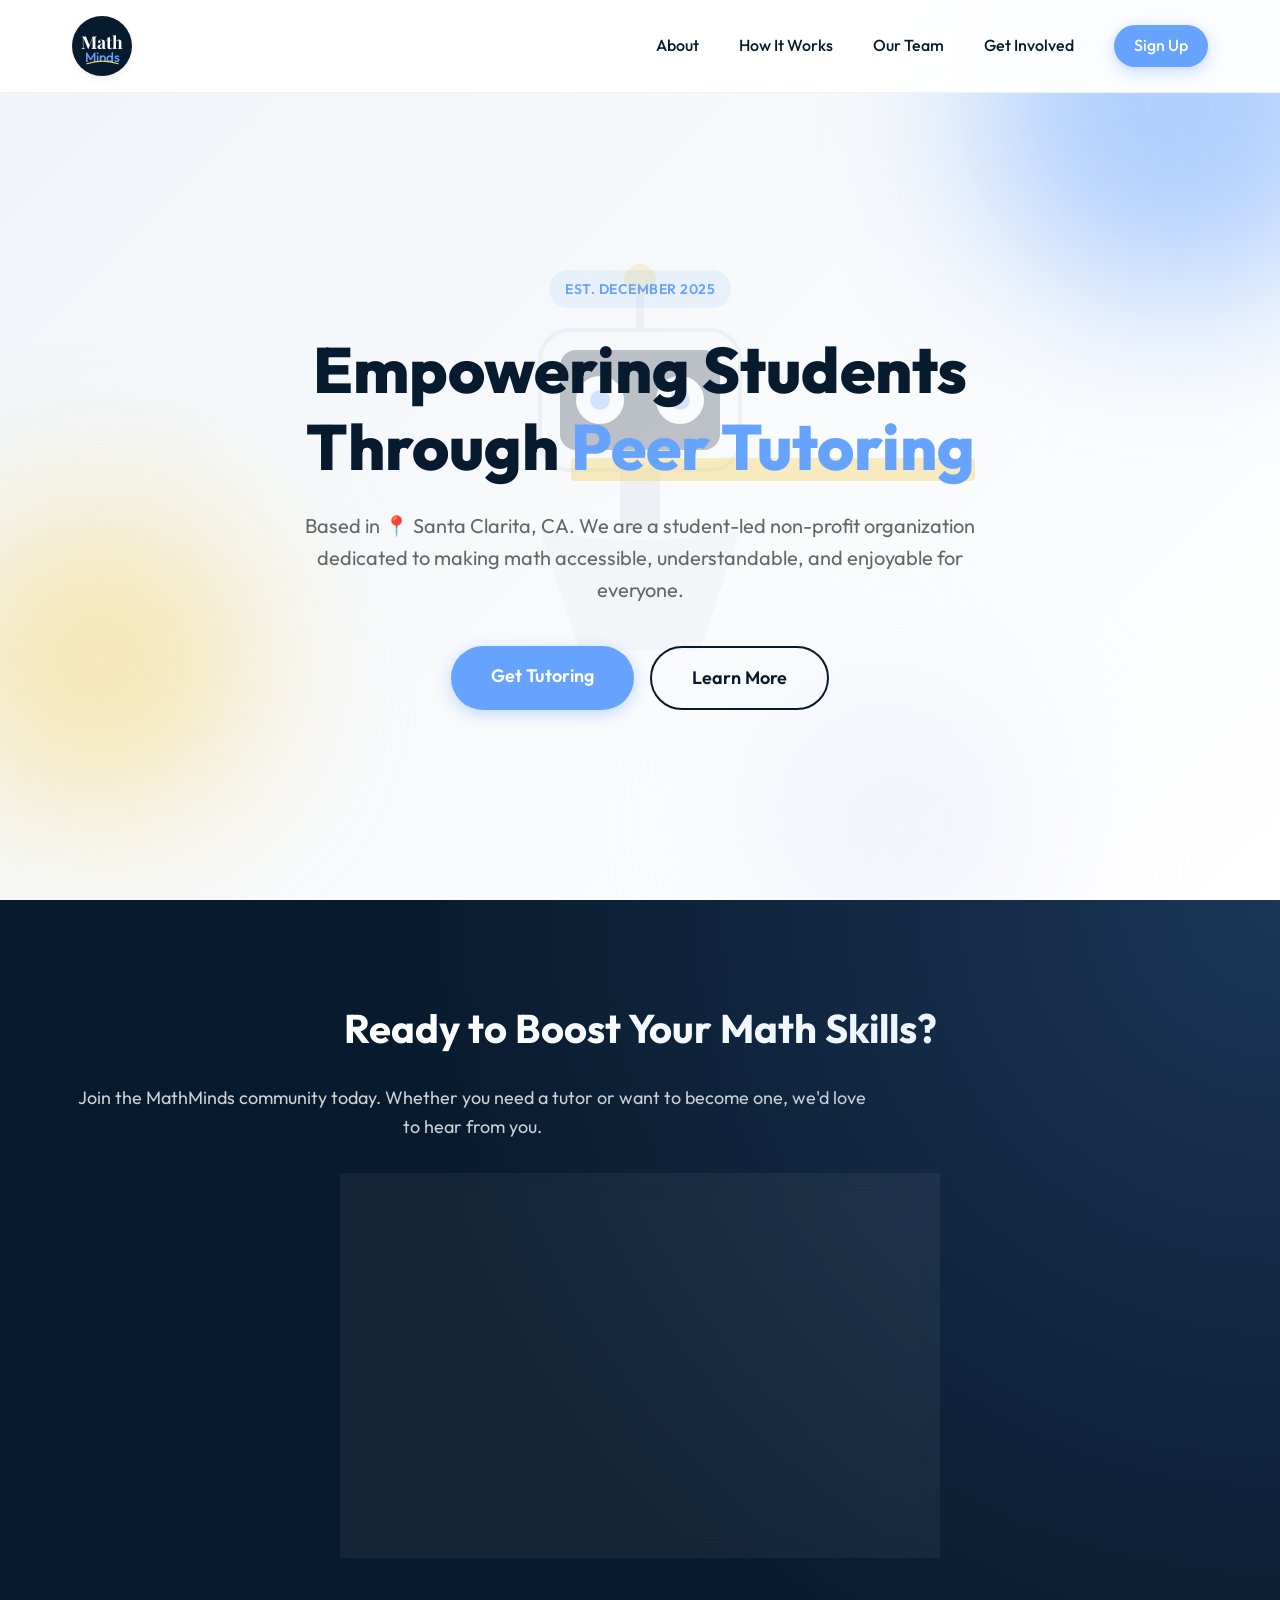
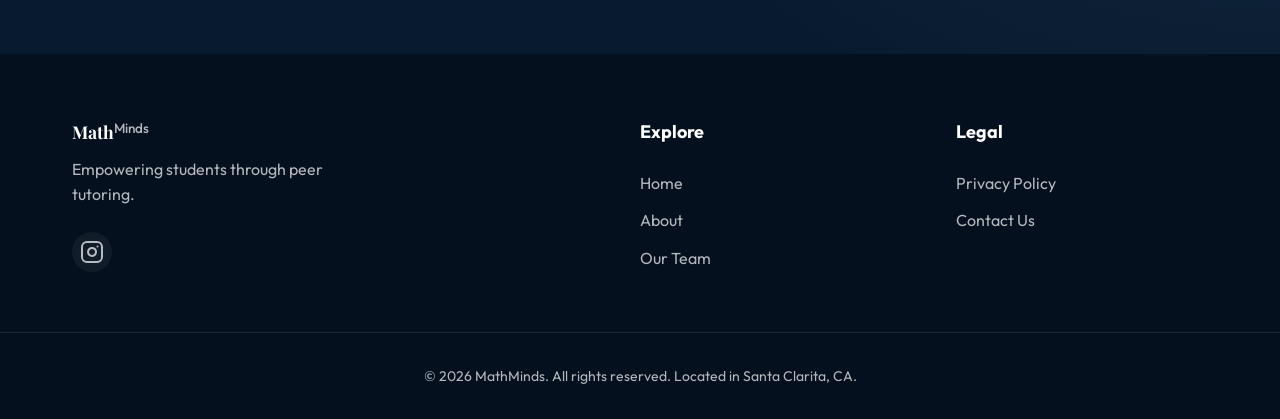
==== mathminds/index.html @ 4711dace "Add files via upload" ====
<!DOCTYPE html>
<html lang="en">
<head>
    <meta charset="UTF-8">
    <meta name="viewport" content="width=device-width, initial-scale=1.0">
    <meta name="description" content="MathMinds - A student-led tutoring non-profit based in Santa Clarita, CA. Empowering students through peer tutoring since December 2025.">
    <title>MathMinds | Student-Led Tutoring</title>
    <!-- Google Fonts -->
    <link href="https://fonts.googleapis.com/css2?family=Outfit:wght@300;400;500;600;700;800&family=Playfair+Display:ital,wght@0,600;0,700;1,600&display=swap" rel="stylesheet">
    <link rel="stylesheet" href="css/style.css">
</head>
<body>

    <div class="global-bg">
        <div class="shape shape-1"></div>
        <div class="shape shape-2"></div>
        <div class="shape shape-3"></div>
    </div>

    <!-- Navigation -->
    <nav id="navbar">
        <div class="nav-container">
            <a href="index.html" class="logo-container">
                <div class="logo-circle">
                    <span class="logo-math">Math</span>
                    <span class="logo-minds">Minds</span>
                    <svg class="logo-swoosh" viewBox="0 0 100 20" xmlns="http://www.w3.org/2000/svg">
                        <path d="M5,15 Q50,0 95,15" fill="transparent" stroke="#F6D365" stroke-width="3" stroke-linecap="round"/>
                    </svg>
                </div>
            </a>
            
            <ul class="nav-links">
                <li><a href="about.html">About</a></li>
                <li><a href="process.html">How It Works</a></li>
                <li><a href="team.html">Our Team</a></li>
                <li><a href="get-involved.html">Get Involved</a></li>
                <li><a href="https://docs.google.com/forms/d/e/1FAIpQLSek9P1dbKCcjcr-a6cJhIgOsyn_gFrzwOZ3hdovjmBVsl-ZmA/viewform?utm_source=ig&utm_medium=social&utm_content=link_in_bio" target="_blank" class="btn btn-primary nav-cta">Sign Up</a></li>
            </ul>

            <div class="hamburger">
                <span class="bar"></span>
                <span class="bar"></span>
                <span class="bar"></span>
            </div>
        </div>
    </nav>

    <!-- Hero Section -->
    <header id="hero">
        <div class="hero-content">
            <div class="hero-badge">Est. December 2025</div>
            <h1 class="hero-title">Empowering Students Through <span class="highlight-text">Peer Tutoring</span></h1>
            <p class="hero-subtitle">Based in 📍 Santa Clarita, CA. We are a student-led non-profit organization dedicated to making math accessible, understandable, and enjoyable for everyone.</p>
            <div class="hero-buttons">
                <a href="get-involved.html" class="btn btn-primary btn-large">Get Tutoring</a>
                <a href="about.html" class="btn btn-secondary btn-large">Learn More</a>
            </div>
        </div>
        
        <div id="robot-wrapper">
            <svg id="interactive-robot" viewBox="0 0 200 200" xmlns="http://www.w3.org/2000/svg">
                <!-- Body -->
                <path d="M50 140 Q100 150 150 140 L130 200 L70 200 Z" fill="#e2e8f0"/>
                <!-- Neck -->
                <rect x="90" y="110" width="20" height="30" fill="#cbd5e1" id="robot-neck"/>
                <!-- Head -->
                <g id="robot-head">
                    <!-- Antenna -->
                    <line x1="100" y1="40" x2="100" y2="20" stroke="#cbd5e1" stroke-width="4"/>
                    <circle cx="100" cy="15" r="8" fill="#F6D365" id="robot-antenna-bulb"/>
                    <!-- Face Base -->
                    <rect x="50" y="40" width="100" height="70" rx="15" fill="#f8fafc" stroke="#cbd5e1" stroke-width="2"/>
                    <!-- Screen -->
                    <rect x="60" y="50" width="80" height="50" rx="8" fill="#081a2d"/>
                    
                    <!-- Left Eye -->
                    <g id="eye-left">
                        <circle cx="80" cy="75" r="12" fill="#ffffff"/>
                        <circle cx="80" cy="75" r="5" fill="#66a3ff" id="pupil-left"/>
                    </g>
                    <!-- Right Eye -->
                    <g id="eye-right">
                        <circle cx="120" cy="75" r="12" fill="#ffffff"/>
                        <circle cx="120" cy="75" r="5" fill="#66a3ff" id="pupil-right"/>
                    </g>
                </g>
            </svg>
        </div>
    </header>

    <!-- CTA & Contact -->
    <section id="contact" class="section cta-section">
        <div class="container text-center">
            <h2 class="section-title text-white">Ready to Boost Your Math Skills?</h2>
            <p class="section-description text-white-opacity">Join the MathMinds community today. Whether you need a tutor or want to become one, we'd love to hear from you.</p>
            
            <div class="cta-card">
                <h3>Take Action</h3>
                <p>Click the link below to access our sign-up forms for the upcoming semester, or learn how to volunteer.</p>
                <a href="get-involved.html" class="btn btn-primary btn-large cta-button">Get Involved</a>
                <p class="mt-4"><small>Or email us at <a href="mailto:mathminds.ca@gmail.com">mathminds.ca@gmail.com</a></small></p>
            </div>
        </div>
    </section>

    <!-- Footer -->
    <footer>
        <div class="container footer-content">
            <div class="footer-brand">
                <div class="logo-text-inline">
                    <span class="logo-math">Math</span><span class="logo-minds" style="color:var(--primary-color)">Minds</span>
                </div>
                <p>Empowering students through peer tutoring.</p>
                <div class="social-links">
                    <a href="https://instagram.com/mathminds.official" target="_blank" aria-label="Instagram">
                        <svg viewBox="0 0 24 24" width="24" height="24" stroke="currentColor" stroke-width="2" fill="none" stroke-linecap="round" stroke-linejoin="round"><rect x="2" y="2" width="20" height="20" rx="5" ry="5"></rect><path d="M16 11.37A4 4 0 1 1 12.63 8 4 4 0 0 1 16 11.37z"></path><line x1="17.5" y1="6.5" x2="17.51" y2="6.5"></line></svg>
                    </a>
                </div>
            </div>
            <div class="footer-links">
                <h4>Explore</h4>
                <ul>
                    <li><a href="index.html">Home</a></li>
                    <li><a href="about.html">About</a></li>
                    <li><a href="team.html">Our Team</a></li>
                </ul>
            </div>
            <div class="footer-links">
                <h4>Legal</h4>
                <ul>
                    <li><a href="#">Privacy Policy</a></li>
                    <li><a href="mailto:mathminds.ca@gmail.com">Contact Us</a></li>
                </ul>
            </div>
        </div>
        <div class="footer-bottom">
            <p>&copy; 2026 MathMinds. All rights reserved. Located in Santa Clarita, CA.</p>
        </div>
    </footer>

    <script src="js/main.js"></script>
</body>
</html>
---- mathminds/css/style.css ----
/* css/style.css */

:root {
    /* Brand Colors extracted from profile picture */
    --primary-dark: #081a2d;
    --primary-light: #66a3ff;
    --accent-gold: #e6c300;
    --accent-gold-light: #f6d365;
    
    /* UI Colors */
    --text-main: #333333;
    --text-muted: #666666;
    --bg-main: #fafafa;
    --bg-card: #ffffff;
    --bg-light: #f0f4f8;
    
    /* Typography */
    --font-heading: 'Outfit', sans-serif;
    --font-body: 'Outfit', sans-serif;
    --font-logo-serif: 'Playfair Display', serif;
    --font-logo-sans: 'Outfit', sans-serif;

    /* Transitions & Shadows */
    --transition: 0.3s cubic-bezier(0.25, 0.8, 0.25, 1);
    --shadow-sm: 0 4px 6px rgba(0,0,0,0.05);
    --shadow-md: 0 10px 20px rgba(8, 26, 45, 0.1);
    --shadow-lg: 0 20px 40px rgba(8, 26, 45, 0.15);
}

/* Base Styles */
* {
    margin: 0;
    padding: 0;
    box-sizing: border-box;
}

html {
    scroll-behavior: smooth;
}

body {
    font-family: var(--font-body);
    font-size: 16px;
    line-height: 1.6;
    color: var(--text-main);
    background-color: var(--bg-main);
    overflow-x: hidden;
}

a {
    text-decoration: none;
    color: inherit;
}

ul {
    list-style: none;
}

img, svg {
    max-width: 100%;
}

.container {
    max-width: 1200px;
    margin: 0 auto;
    padding: 0 2rem;
}

.section {
    padding: 6rem 0;
}

.section-title {
    font-size: 2.5rem;
    font-weight: 700;
    color: var(--primary-dark);
    margin-bottom: 1.5rem;
}

.section-description {
    font-size: 1.125rem;
    color: var(--text-muted);
    margin-bottom: 2rem;
    max-width: 800px;
}

.text-center {
    text-align: center;
}

.text-white {
    color: #fff;
}

.text-white-opacity {
    color: rgba(255,255,255,0.8);
}

.bg-light {
    background-color: var(--bg-light);
}

.mt-4 { margin-top: 1.5rem; }

/* Buttons */
.btn {
    display: inline-block;
    padding: 0.75rem 1.5rem;
    border-radius: 50px;
    font-weight: 600;
    text-align: center;
    cursor: pointer;
    transition: var(--transition);
    border: none;
}

.btn-large {
    padding: 1rem 2.5rem;
    font-size: 1.125rem;
}

.btn-primary {
    background-color: var(--primary-light);
    color: #fff;
    box-shadow: 0 4px 15px rgba(102, 163, 255, 0.4);
}

.btn-primary:hover {
    background-color: #5591e6;
    transform: translateY(-2px);
    box-shadow: 0 6px 20px rgba(102, 163, 255, 0.6);
}

.btn-secondary {
    background-color: transparent;
    color: var(--primary-dark);
    border: 2px solid var(--primary-dark);
}

.btn-secondary:hover {
    background-color: var(--primary-dark);
    color: #fff;
}

/* Custom Logo CSS */
.logo-container {
    display: flex;
    align-items: center;
    gap: 10px;
}

.logo-circle {
    width: 60px;
    height: 60px;
    background-color: var(--primary-dark);
    border-radius: 50%;
    display: flex;
    flex-direction: column;
    align-items: center;
    justify-content: center;
    position: relative;
    box-shadow: var(--shadow-sm);
    flex-shrink: 0;
}

.logo-circle.large {
    width: 90px;
    height: 90px;
}

.logo-math {
    font-family: var(--font-logo-serif);
    color: #fff;
    font-weight: 700;
    font-size: 1.1rem;
    line-height: 1;
    margin-top: 5px;
}

.logo-minds {
    font-family: var(--font-logo-sans);
    color: var(--primary-light);
    font-weight: 500;
    font-size: 0.85rem;
    line-height: 1;
}

.logo-circle.large .logo-math { font-size: 1.6rem; margin-top: 8px;}
.logo-circle.large .logo-minds { font-size: 1.2rem; }

.logo-swoosh {
    width: 35px;
    height: 12px;
    position: absolute;
    bottom: 8px;
}

.logo-circle.large .logo-swoosh {
    width: 50px;
    height: 18px;
    bottom: 15px;
}

/* Nav Bar */
nav {
    position: fixed;
    top: 0;
    left: 0;
    width: 100%;
    background: rgba(255, 255, 255, 0.95);
    backdrop-filter: blur(10px);
    z-index: 1000;
    transition: var(--transition);
    border-bottom: 1px solid rgba(0,0,0,0.05);
}

nav.scrolled {
    box-shadow: var(--shadow-sm);
    padding: 0.5rem 0;
}

.nav-container {
    max-width: 1200px;
    margin: 0 auto;
    padding: 1rem 2rem;
    display: flex;
    justify-content: space-between;
    align-items: center;
    transition: var(--transition);
}

.nav-links {
    display: flex;
    align-items: center;
    gap: 2.5rem;
}

.nav-links a {
    font-weight: 500;
    color: var(--primary-dark);
    transition: var(--transition);
}

.nav-links a:hover {
    color: var(--primary-light);
}

.nav-cta {
    padding: 0.5rem 1.25rem;
    color: #fff !important;
}

.hamburger {
    display: none;
    cursor: pointer;
}

.hamburger .bar {
    display: block;
    width: 25px;
    height: 3px;
    margin: 5px auto;
    transition: all 0.3s ease-in-out;
    background-color: var(--primary-dark);
}

/* Header/Hero Section */
header {
    min-height: 100vh;
    display: flex;
    align-items: center;
    justify-content: center;
    position: relative;
    overflow: hidden;
    padding-top: 80px; /* Offset for navbar */
}

.hero-content {
    text-align: center;
    z-index: 1;
    max-width: 800px;
    padding: 0 2rem;
}

.hero-badge {
    display: inline-block;
    padding: 0.5rem 1rem;
    background: rgba(102, 163, 255, 0.1);
    color: var(--primary-light);
    border-radius: 50px;
    font-size: 0.875rem;
    font-weight: 600;
    margin-bottom: 1.5rem;
    letter-spacing: 0.5px;
    text-transform: uppercase;
}

.hero-title {
    font-size: 4rem;
    font-weight: 800;
    line-height: 1.2;
    color: var(--primary-dark);
    margin-bottom: 1.5rem;
}

.highlight-text {
    color: var(--primary-light);
    position: relative;
    display: inline-block;
}

.highlight-text::after {
    content: '';
    position: absolute;
    width: 100%;
    height: 30%;
    background-color: rgba(246, 211, 101, 0.4);
    bottom: 5px;
    left: 0;
    z-index: -1;
    border-radius: 4px;
}

.hero-subtitle {
    font-size: 1.25rem;
    color: var(--text-muted);
    margin-bottom: 2.5rem;
}

.hero-buttons {
    display: flex;
    gap: 1rem;
    justify-content: center;
}

/* Global Background Shapes */
.global-bg {
    position: fixed;
    top: 0;
    left: 0;
    width: 100vw;
    height: 100vh;
    overflow: hidden;
    z-index: -1;
    pointer-events: none;
    background: linear-gradient(135deg, #f0f4f8 0%, #ffffff 100%);
}

.shape {
    position: absolute;
    border-radius: 50%;
    filter: blur(80px);
    opacity: 0.5;
    animation: float 10s infinite ease-in-out alternate;
}

.shape-1 {
    width: 400px;
    height: 400px;
    background: var(--primary-light);
    top: -100px;
    right: -100px;
}

.shape-2 {
    width: 300px;
    height: 300px;
    background: var(--accent-gold-light);
    bottom: 10%;
    left: -50px;
    animation-delay: -5s;
}

.shape-3 {
    width: 250px;
    height: 250px;
    background: #e6e6fa;
    bottom: -50px;
    right: 20%;
    animation-delay: -2s;
}

/* Interactive Robot */
#robot-wrapper {
    position: absolute;
    top: 50%;
    left: 50%;
    transform: translate(-50%, -50%);
    width: 400px;
    height: 400px;
    z-index: 0;
    opacity: 0.25;
    pointer-events: none;
}

#interactive-robot {
    width: 100%;
    height: 100%;
}

@keyframes float {
    0% { transform: translateY(0) scale(1); }
    100% { transform: translateY(-30px) scale(1.05); }
}

/* About Grid */
.about-grid {
    display: grid;
    grid-template-columns: 1fr 400px;
    gap: 4rem;
    align-items: center;
}

.about-features {
    margin-top: 2rem;
    display: flex;
    flex-direction: column;
    gap: 1.5rem;
}

.feature-item {
    display: flex;
    gap: 1rem;
    align-items: flex-start;
}

.feature-icon {
    font-size: 2rem;
    background: var(--bg-light);
    width: 60px;
    height: 60px;
    display: flex;
    align-items: center;
    justify-content: center;
    border-radius: 15px;
    flex-shrink: 0;
}

.feature-item h3 {
    color: var(--primary-dark);
    margin-bottom: 0.25rem;
}

.feature-item p {
    color: var(--text-muted);
    font-size: 0.95rem;
}

/* Instagram Style Card */
.about-card {
    background: var(--bg-card);
    border-radius: 20px;
    box-shadow: var(--shadow-lg);
    overflow: hidden;
    position: relative;
    border: 1px solid rgba(0,0,0,0.05);
}

.acard-header {
    height: 100px;
    background: linear-gradient(135deg, var(--primary-dark), #1a3c63);
}

.acard-profile {
    display: flex;
    justify-content: center;
    margin-top: -45px;
}

.acard-profile .logo-circle {
    border: 4px solid var(--bg-card);
}

.acard-body {
    padding: 1.5rem 2rem 2rem;
    text-align: center;
}

.acard-body h3 {
    font-size: 1.5rem;
    color: var(--primary-dark);
    margin-bottom: 0.25rem;
}

.acard-handle {
    color: var(--primary-light);
    font-weight: 500;
    margin-bottom: 0.5rem;
}

.acard-category {
    font-size: 0.875rem;
    color: var(--text-muted);
}

.acard-divider {
    border: 0;
    height: 1px;
    background: var(--bg-light);
    margin: 1.5rem 0;
}

.acard-bio {
    text-align: left;
    font-size: 0.95rem;
    color: var(--text-main);
    line-height: 1.8;
}

.acard-bio a {
    color: var(--primary-light);
    font-weight: 600;
}

.acard-bio a:hover {
    text-decoration: underline;
}

/* Process Section */
.process-grid {
    display: grid;
    grid-template-columns: repeat(3, 1fr);
    gap: 2rem;
    margin-top: 3rem;
}

.process-card {
    background: var(--bg-card);
    padding: 2.5rem 2rem;
    border-radius: 20px;
    box-shadow: var(--shadow-sm);
    position: relative;
    transition: var(--transition);
    z-index: 1;
}

.process-card:hover {
    transform: translateY(-10px);
    box-shadow: var(--shadow-md);
}

.process-step {
    position: absolute;
    top: 20px;
    right: 20px;
    font-size: 3rem;
    font-weight: 800;
    color: rgba(102, 163, 255, 0.1);
    z-index: -1;
}

.process-icon {
    font-size: 2.5rem;
    margin-bottom: 1.5rem;
}

.process-card h3 {
    color: var(--primary-dark);
    margin-bottom: 1rem;
    font-size: 1.25rem;
}

.process-card p {
    color: var(--text-muted);
}

/* Impact Section */
.stats-grid {
    display: grid;
    grid-template-columns: repeat(4, 1fr);
    gap: 2rem;
}

.stat-box {
    text-align: center;
    padding: 2rem;
    background: var(--bg-card);
    border-radius: 20px;
    box-shadow: var(--shadow-sm);
    border-bottom: 4px solid var(--primary-light);
    transition: var(--transition);
}

.stat-box:hover {
    transform: translateY(-5px);
}

.stat-number {
    font-size: 3.5rem;
    font-weight: 800;
    color: var(--primary-dark);
    margin-bottom: 0.5rem;
    display: flex;
    align-items: center;
    justify-content: center;
}

.stat-number::after {
    content: '+';
    color: var(--primary-light);
    font-size: 2.5rem;
    margin-left: 5px;
}

.stat-label {
    font-size: 1.1rem;
    font-weight: 500;
    color: var(--text-muted);
}

/* Team Section */
.team-grid {
    display: grid;
    grid-template-columns: repeat(auto-fit, minmax(280px, 1fr));
    gap: 2rem;
    margin-top: 3rem;
    justify-items: center;
}

.team-card {
    background: var(--bg-card);
    padding: 2.5rem 2rem;
    border-radius: 20px;
    box-shadow: var(--shadow-sm);
    text-align: center;
    transition: var(--transition);
    max-width: 350px;
    width: 100%;
}

.team-card:hover {
    transform: translateY(-5px);
    box-shadow: var(--shadow-md);
}

.team-avatar {
    width: 120px;
    height: 120px;
    border-radius: 50%;
    background: linear-gradient(135deg, var(--primary-light), var(--primary-dark));
    color: white;
    font-size: 2.5rem;
    font-weight: 700;
    display: flex;
    align-items: center;
    justify-content: center;
    margin: 0 auto 1.5rem;
    box-shadow: 0 10px 20px rgba(102, 163, 255, 0.3);
}

.team-card h3 {
    color: var(--primary-dark);
    font-size: 1.25rem;
    margin-bottom: 0.25rem;
}

.team-role {
    color: var(--primary-light);
    font-weight: 600;
    font-size: 0.9rem;
    margin-bottom: 1.5rem;
    text-transform: uppercase;
    letter-spacing: 1px;
}

.team-contact {
    display: flex;
    flex-direction: column;
    gap: 0.75rem;
}

.team-contact a {
    color: var(--text-muted);
    font-size: 0.95rem;
    display: flex;
    align-items: center;
    justify-content: center;
    gap: 0.5rem;
    transition: var(--transition);
}

.team-contact a:hover {
    color: var(--primary-light);
}

/* Call to Action */
.cta-section {
    background: var(--primary-dark);
    position: relative;
    overflow: hidden;
}

.cta-section::before {
    content: '';
    position: absolute;
    top: 0;
    left: 0;
    width: 100%;
    height: 100%;
    background: radial-gradient(circle at top right, rgba(102, 163, 255, 0.2) 0%, transparent 60%);
}

.cta-card {
    background: rgba(255,255,255,0.05);
    border: 1px solid rgba(255,255,255,0.1);
    border-radius: 20px;
    padding: 3rem;
    max-width: 600px;
    margin: 0 auto;
    color: #fff;
    backdrop-filter: blur(10px);
}

.cta-card h3 {
    font-size: 1.75rem;
    margin-bottom: 1rem;
}

.cta-card p {
    margin-bottom: 2rem;
    color: rgba(255,255,255,0.8);
}

.cta-card .cta-button {
    width: 100%;
}

.cta-card a {
    color: var(--primary-light);
}

.cta-card a:hover {
    color: #fff;
}

/* Footer */
footer {
    background: #04101e;
    color: rgba(255,255,255,0.7);
    padding: 4rem 0 2rem;
}

.footer-content {
    display: grid;
    grid-template-columns: 2fr 1fr 1fr;
    gap: 4rem;
    margin-bottom: 3rem;
}

.footer-brand p {
    margin-top: 1rem;
    margin-bottom: 1.5rem;
    max-width: 300px;
}

.logo-text-inline {
    font-size: 1.5rem;
    display: flex;
    align-items: center;
}

.logo-text-inline .logo-math {
    font-family: var(--font-logo-serif);
    font-weight: 700;
    color: #fff;
}

.logo-text-inline .logo-minds {
    font-family: var(--font-logo-sans);
    font-weight: 500;
    color: var(--primary-light);
}

.social-links {
    display: flex;
    gap: 1rem;
}

.social-links a {
    display: flex;
    align-items: center;
    justify-content: center;
    width: 40px;
    height: 40px;
    background: rgba(255,255,255,0.05);
    border-radius: 50%;
    transition: var(--transition);
}

.social-links a:hover {
    background: var(--primary-light);
    color: #fff;
}

.footer-links h4 {
    color: #fff;
    font-size: 1.125rem;
    margin-bottom: 1.5rem;
}

.footer-links ul li {
    margin-bottom: 0.75rem;
}

.footer-links a:hover {
    color: var(--primary-light);
}

.footer-bottom {
    text-align: center;
    padding-top: 2rem;
    border-top: 1px solid rgba(255,255,255,0.1);
    font-size: 0.875rem;
}

/* Responsive Design */
@media (max-width: 992px) {
    .about-grid {
        grid-template-columns: 1fr;
    }
    
    .about-card {
        max-width: 400px;
        margin: 0 auto;
    }
    
    .process-grid, .stats-grid {
        grid-template-columns: repeat(2, 1fr);
    }
}

@media (max-width: 768px) {
    .hamburger {
        display: block;
    }
    
    .nav-links {
        position: fixed;
        left: -100%;
        top: 70px;
        flex-direction: column;
        background: #fff;
        width: 100%;
        text-align: center;
        transition: 0.3s;
        box-shadow: 0 10px 10px rgba(0,0,0,0.05);
        padding: 2rem 0;
        gap: 1.5rem;
    }
    
    .nav-links.active {
        left: 0;
    }
    
    .hero-title {
        font-size: 3rem;
    }
    
    .hero-buttons {
        flex-direction: column;
        gap: 1rem;
    }
    
    .process-grid, .stats-grid {
        grid-template-columns: 1fr;
    }
    
    .footer-content {
        grid-template-columns: 1fr;
        gap: 2rem;
    }
}
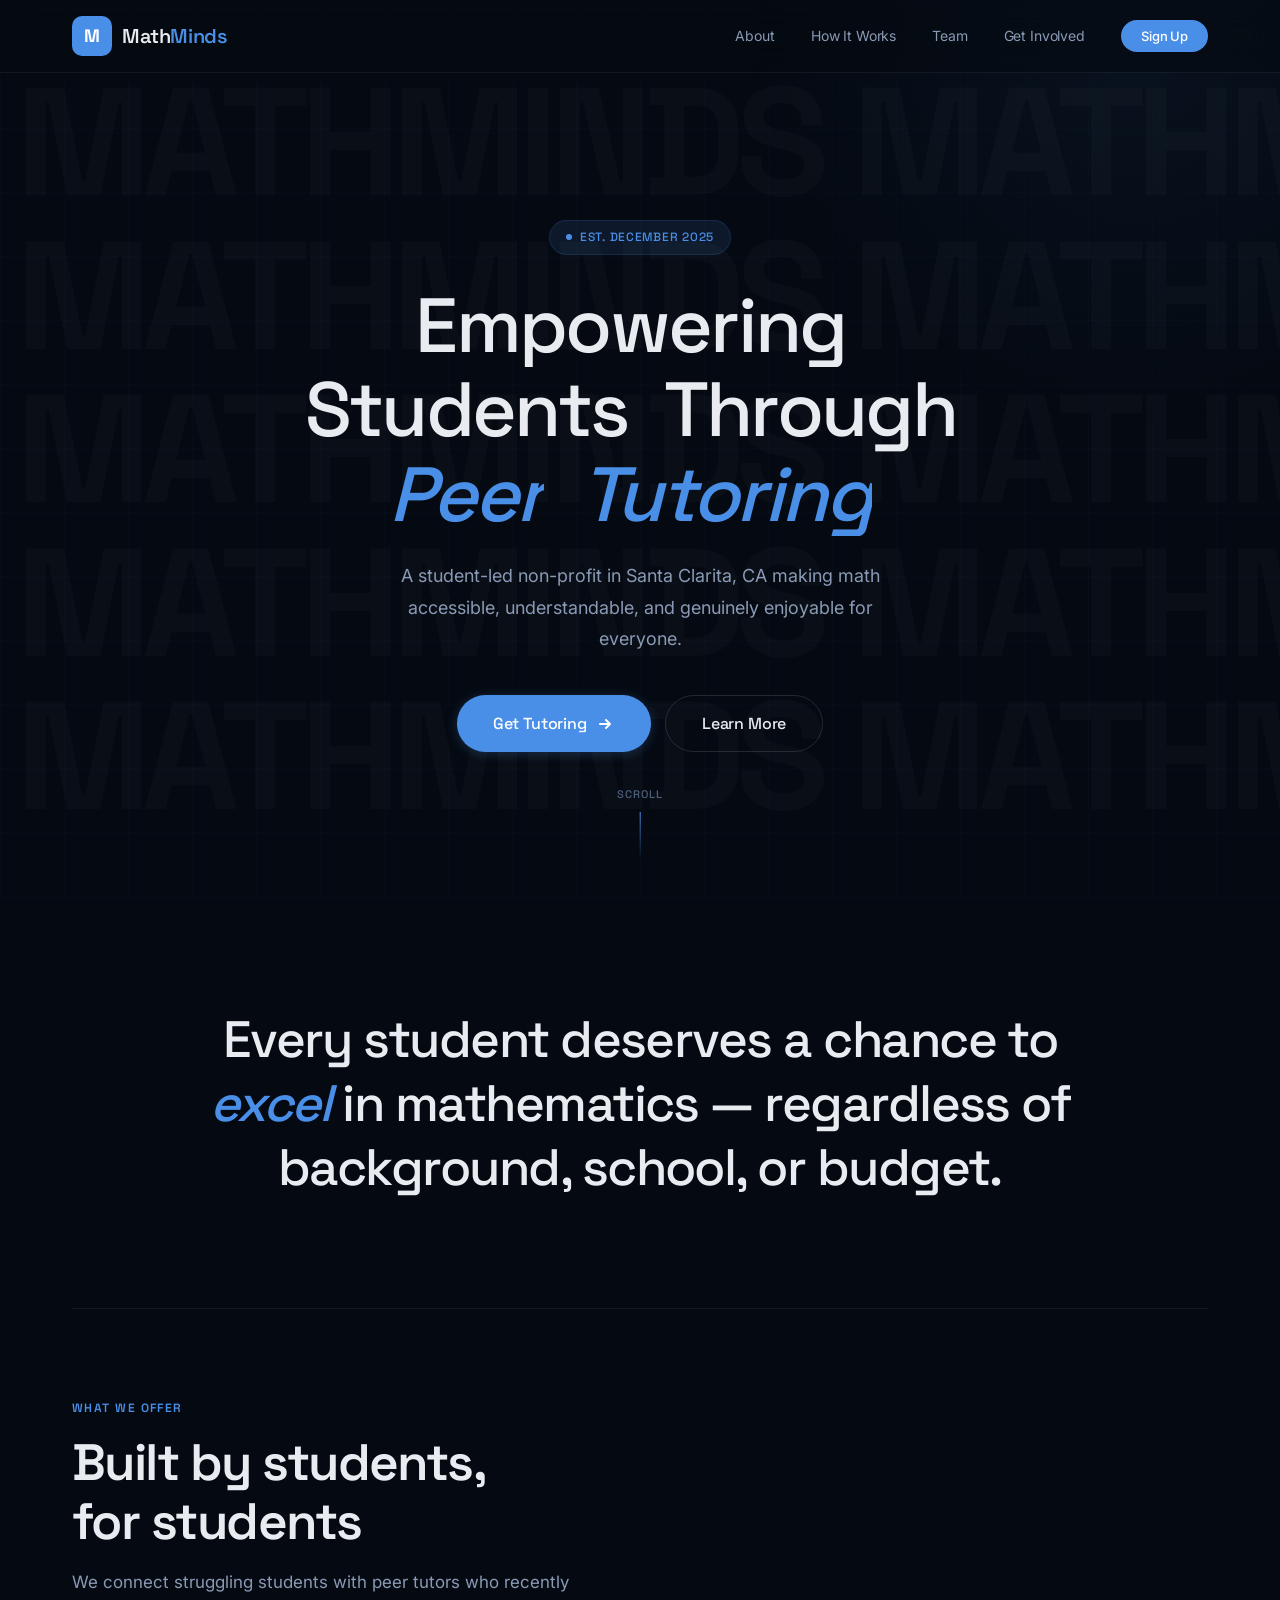
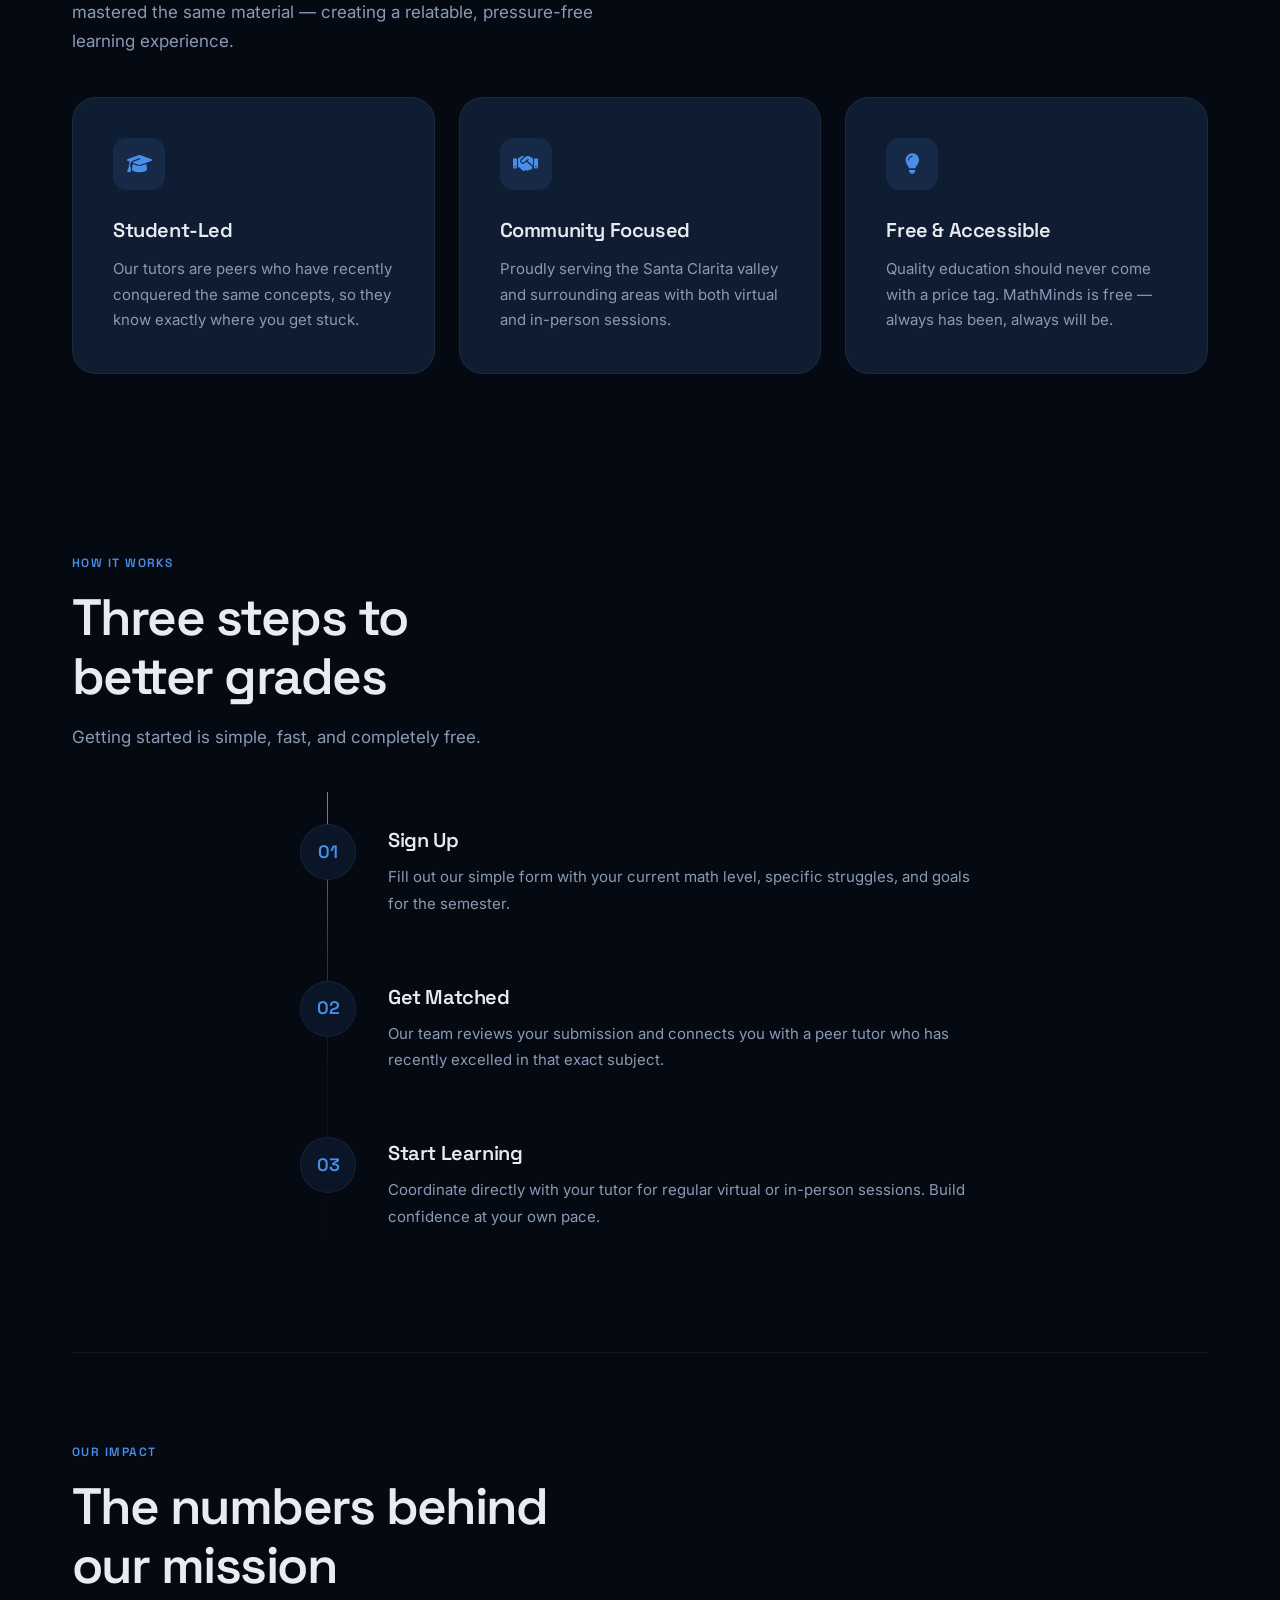
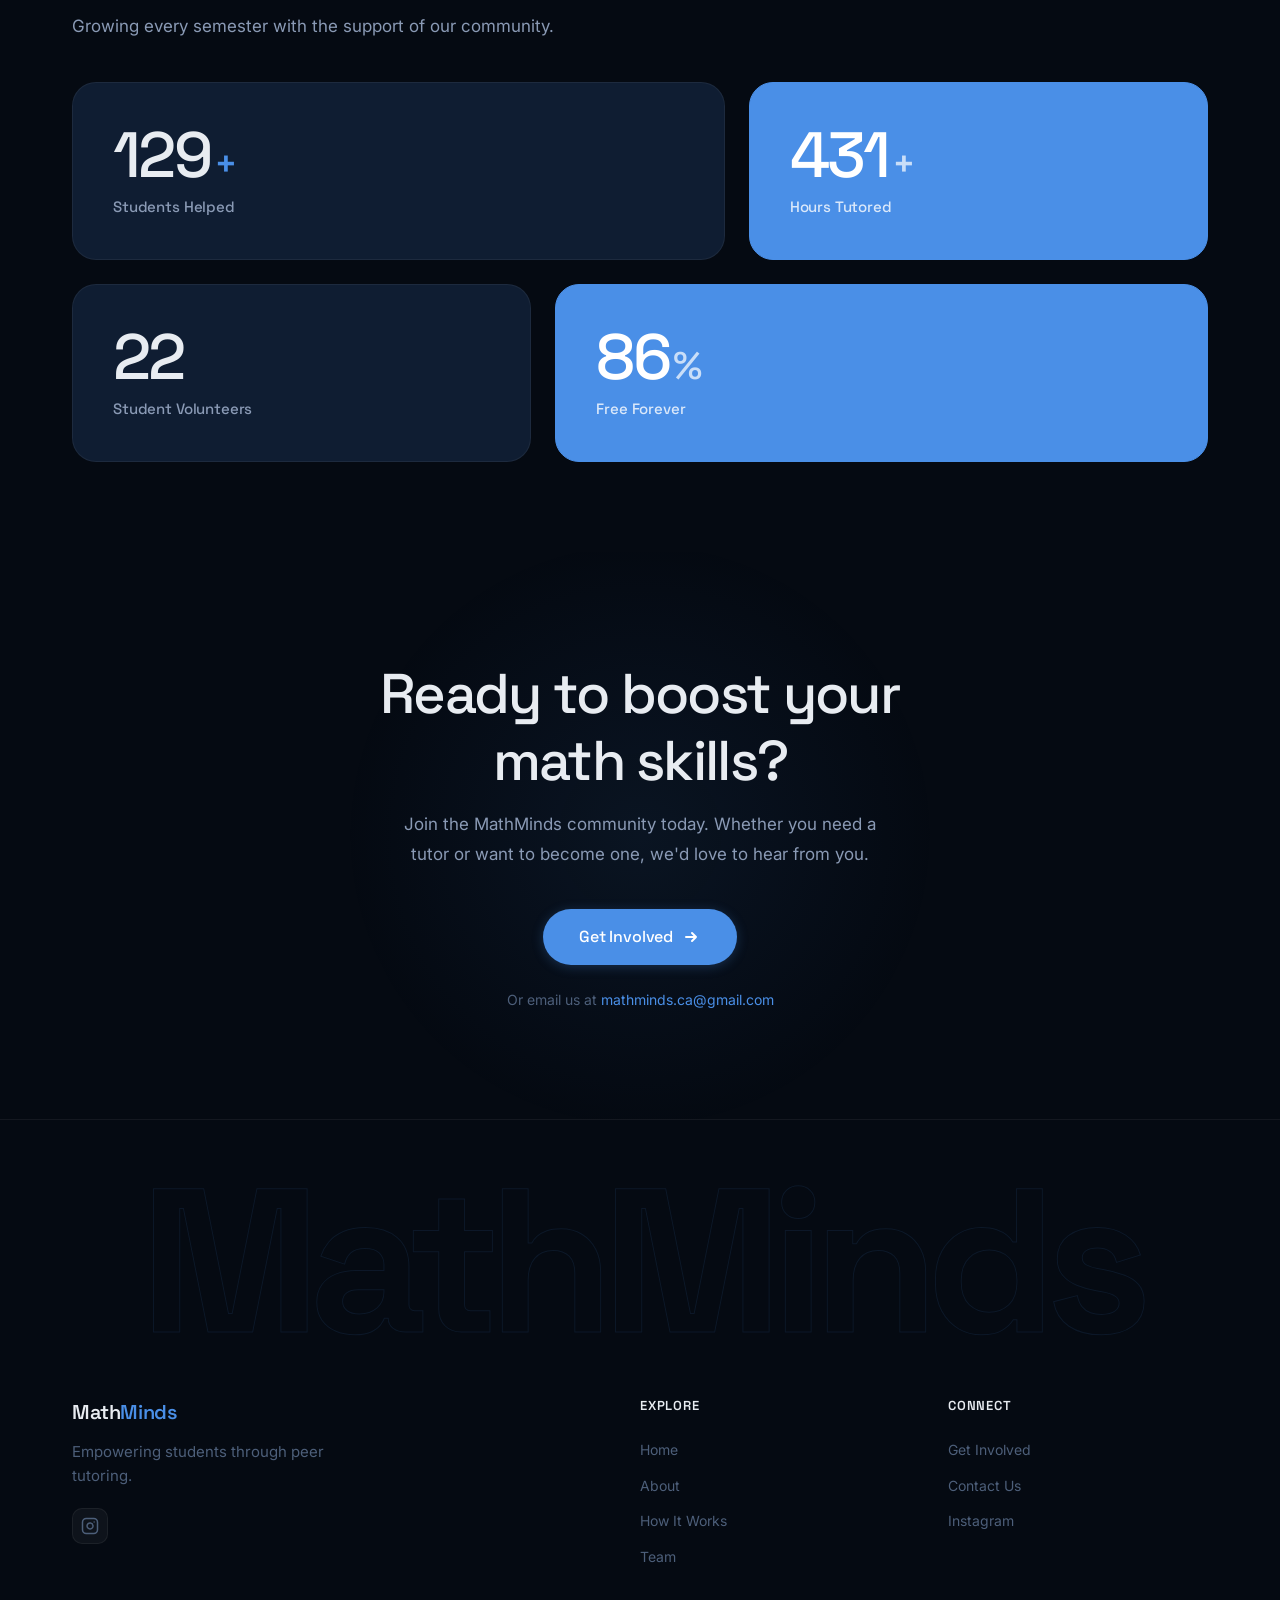
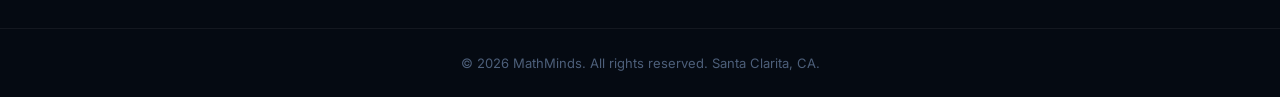
==== commit 0f464e4f: "Revamped" ====
--- a/mathminds/index.html
+++ b/mathminds/index.html
@@ -5,137 +5,249 @@
     <meta name="viewport" content="width=device-width, initial-scale=1.0">
     <meta name="description" content="MathMinds - A student-led tutoring non-profit based in Santa Clarita, CA. Empowering students through peer tutoring since December 2025.">
     <title>MathMinds | Student-Led Tutoring</title>
-    <!-- Google Fonts -->
-    <link href="https://fonts.googleapis.com/css2?family=Outfit:wght@300;400;500;600;700;800&family=Playfair+Display:ital,wght@0,600;0,700;1,600&display=swap" rel="stylesheet">
+    <link href="https://fonts.googleapis.com/css2?family=Inter:wght@300;400;500;600;700&family=Space+Grotesk:wght@400;500;600;700&display=swap" rel="stylesheet">
+    <link rel="stylesheet" href="https://cdnjs.cloudflare.com/ajax/libs/font-awesome/6.5.1/css/all.min.css">
     <link rel="stylesheet" href="css/style.css">
 </head>
 <body>
 
-    <div class="global-bg">
-        <div class="shape shape-1"></div>
-        <div class="shape shape-2"></div>
-        <div class="shape shape-3"></div>
-    </div>
-
     <!-- Navigation -->
-    <nav id="navbar">
-        <div class="nav-container">
-            <a href="index.html" class="logo-container">
-                <div class="logo-circle">
-                    <span class="logo-math">Math</span>
-                    <span class="logo-minds">Minds</span>
-                    <svg class="logo-swoosh" viewBox="0 0 100 20" xmlns="http://www.w3.org/2000/svg">
-                        <path d="M5,15 Q50,0 95,15" fill="transparent" stroke="#F6D365" stroke-width="3" stroke-linecap="round"/>
-                    </svg>
-                </div>
+    <nav class="navbar">
+        <div class="nav-inner">
+            <a href="index.html" class="nav-logo">
+                <div class="nav-logo-mark">M</div>
+                <div class="nav-logo-text">Math<span>Minds</span></div>
             </a>
-            
+
             <ul class="nav-links">
                 <li><a href="about.html">About</a></li>
                 <li><a href="process.html">How It Works</a></li>
-                <li><a href="team.html">Our Team</a></li>
+                <li><a href="team.html">Team</a></li>
                 <li><a href="get-involved.html">Get Involved</a></li>
-                <li><a href="https://docs.google.com/forms/d/e/1FAIpQLSek9P1dbKCcjcr-a6cJhIgOsyn_gFrzwOZ3hdovjmBVsl-ZmA/viewform?utm_source=ig&utm_medium=social&utm_content=link_in_bio" target="_blank" class="btn btn-primary nav-cta">Sign Up</a></li>
+                <li><a href="https://docs.google.com/forms/d/e/1FAIpQLSek9P1dbKCcjcr-a6cJhIgOsyn_gFrzwOZ3hdovjmBVsl-ZmA/viewform?utm_source=ig&utm_medium=social&utm_content=link_in_bio" target="_blank" class="nav-cta">Sign Up</a></li>
             </ul>
 
-            <div class="hamburger">
-                <span class="bar"></span>
-                <span class="bar"></span>
-                <span class="bar"></span>
-            </div>
+            <button class="nav-hamburger" aria-label="Menu">
+                <div class="nav-hamburger-lines">
+                    <span></span>
+                    <span></span>
+                    <span></span>
+                </div>
+            </button>
         </div>
     </nav>
 
-    <!-- Hero Section -->
-    <header id="hero">
+    <!-- Mobile Nav Overlay -->
+    <div class="nav-overlay">
+        <div class="nav-overlay-links">
+            <a href="about.html">About</a>
+            <a href="process.html">How It Works</a>
+            <a href="team.html">Team</a>
+            <a href="get-involved.html">Get Involved</a>
+            <a href="https://docs.google.com/forms/d/e/1FAIpQLSek9P1dbKCcjcr-a6cJhIgOsyn_gFrzwOZ3hdovjmBVsl-ZmA/viewform?utm_source=ig&utm_medium=social&utm_content=link_in_bio" target="_blank">Sign Up</a>
+        </div>
+    </div>
+
+    <!-- Hero -->
+    <section class="hero">
+        <div class="hero-marquee">
+            <div class="marquee-row marquee-row--left">
+                <span>MATHMINDS</span><span>MATHMINDS</span><span>MATHMINDS</span><span>MATHMINDS</span><span>MATHMINDS</span><span>MATHMINDS</span><span>MATHMINDS</span><span>MATHMINDS</span>
+            </div>
+            <div class="marquee-row marquee-row--right">
+                <span>MATHMINDS</span><span>MATHMINDS</span><span>MATHMINDS</span><span>MATHMINDS</span><span>MATHMINDS</span><span>MATHMINDS</span><span>MATHMINDS</span><span>MATHMINDS</span>
+            </div>
+            <div class="marquee-row marquee-row--left">
+                <span>MATHMINDS</span><span>MATHMINDS</span><span>MATHMINDS</span><span>MATHMINDS</span><span>MATHMINDS</span><span>MATHMINDS</span><span>MATHMINDS</span><span>MATHMINDS</span>
+            </div>
+            <div class="marquee-row marquee-row--right">
+                <span>MATHMINDS</span><span>MATHMINDS</span><span>MATHMINDS</span><span>MATHMINDS</span><span>MATHMINDS</span><span>MATHMINDS</span><span>MATHMINDS</span><span>MATHMINDS</span>
+            </div>
+            <div class="marquee-row marquee-row--left">
+                <span>MATHMINDS</span><span>MATHMINDS</span><span>MATHMINDS</span><span>MATHMINDS</span><span>MATHMINDS</span><span>MATHMINDS</span><span>MATHMINDS</span><span>MATHMINDS</span>
+            </div>
+        </div>
+
         <div class="hero-content">
-            <div class="hero-badge">Est. December 2025</div>
-            <h1 class="hero-title">Empowering Students Through <span class="highlight-text">Peer Tutoring</span></h1>
-            <p class="hero-subtitle">Based in 📍 Santa Clarita, CA. We are a student-led non-profit organization dedicated to making math accessible, understandable, and enjoyable for everyone.</p>
+            <div class="hero-badge">
+                <span class="hero-badge-dot"></span>
+                Est. December 2025
+            </div>
+
+            <h1 class="hero-title">
+                <span class="word"><span class="word-inner">Empowering</span></span>
+                <span class="word"><span class="word-inner">Students</span></span>
+                <span class="word"><span class="word-inner">Through</span></span>
+                <span class="word"><span class="word-inner"><em>Peer</em></span></span>
+                <span class="word"><span class="word-inner"><em>Tutoring</em></span></span>
+            </h1>
+
+            <p class="hero-subtitle">A student-led non-profit in Santa Clarita, CA making math accessible, understandable, and genuinely enjoyable for everyone.</p>
+
             <div class="hero-buttons">
-                <a href="get-involved.html" class="btn btn-primary btn-large">Get Tutoring</a>
-                <a href="about.html" class="btn btn-secondary btn-large">Learn More</a>
-            </div>
-        </div>
-        
-        <div id="robot-wrapper">
-            <svg id="interactive-robot" viewBox="0 0 200 200" xmlns="http://www.w3.org/2000/svg">
-                <!-- Body -->
-                <path d="M50 140 Q100 150 150 140 L130 200 L70 200 Z" fill="#e2e8f0"/>
-                <!-- Neck -->
-                <rect x="90" y="110" width="20" height="30" fill="#cbd5e1" id="robot-neck"/>
-                <!-- Head -->
-                <g id="robot-head">
-                    <!-- Antenna -->
-                    <line x1="100" y1="40" x2="100" y2="20" stroke="#cbd5e1" stroke-width="4"/>
-                    <circle cx="100" cy="15" r="8" fill="#F6D365" id="robot-antenna-bulb"/>
-                    <!-- Face Base -->
-                    <rect x="50" y="40" width="100" height="70" rx="15" fill="#f8fafc" stroke="#cbd5e1" stroke-width="2"/>
-                    <!-- Screen -->
-                    <rect x="60" y="50" width="80" height="50" rx="8" fill="#081a2d"/>
-                    
-                    <!-- Left Eye -->
-                    <g id="eye-left">
-                        <circle cx="80" cy="75" r="12" fill="#ffffff"/>
-                        <circle cx="80" cy="75" r="5" fill="#66a3ff" id="pupil-left"/>
-                    </g>
-                    <!-- Right Eye -->
-                    <g id="eye-right">
-                        <circle cx="120" cy="75" r="12" fill="#ffffff"/>
-                        <circle cx="120" cy="75" r="5" fill="#66a3ff" id="pupil-right"/>
-                    </g>
-                </g>
-            </svg>
-        </div>
-    </header>
-
-    <!-- CTA & Contact -->
-    <section id="contact" class="section cta-section">
-        <div class="container text-center">
-            <h2 class="section-title text-white">Ready to Boost Your Math Skills?</h2>
-            <p class="section-description text-white-opacity">Join the MathMinds community today. Whether you need a tutor or want to become one, we'd love to hear from you.</p>
-            
-            <div class="cta-card">
-                <h3>Take Action</h3>
-                <p>Click the link below to access our sign-up forms for the upcoming semester, or learn how to volunteer.</p>
-                <a href="get-involved.html" class="btn btn-primary btn-large cta-button">Get Involved</a>
-                <p class="mt-4"><small>Or email us at <a href="mailto:mathminds.ca@gmail.com">mathminds.ca@gmail.com</a></small></p>
+                <a href="get-involved.html" class="btn btn-primary btn-large">
+                    Get Tutoring
+                    <svg class="btn-arrow" viewBox="0 0 20 20" fill="none" stroke="currentColor" stroke-width="2" stroke-linecap="round" stroke-linejoin="round"><path d="M5 10h10M11 6l4 4-4 4"/></svg>
+                </a>
+                <a href="about.html" class="btn btn-outline btn-large">Learn More</a>
+            </div>
+        </div>
+
+        <div class="hero-scroll">
+            <span class="hero-scroll-text">Scroll</span>
+            <div class="hero-scroll-line"></div>
+        </div>
+    </section>
+
+    <!-- Big Statement -->
+    <section class="statement section">
+        <div class="container">
+            <p class="statement-text reveal-up">Every student deserves a chance to <em>excel</em> in mathematics — regardless of background, school, or budget.</p>
+        </div>
+    </section>
+
+    <div class="container"><div class="section-divider"></div></div>
+
+    <!-- What We Offer -->
+    <section class="section">
+        <div class="container">
+            <span class="section-label reveal-up">What We Offer</span>
+            <h2 class="section-title reveal-up">Built by students,<br>for students</h2>
+            <p class="section-description reveal-up">We connect struggling students with peer tutors who recently mastered the same material — creating a relatable, pressure-free learning experience.</p>
+
+            <div class="card-grid">
+                <div class="glow-card reveal-up" data-delay="0">
+                    <div class="glow-card-icon"><i class="fas fa-graduation-cap"></i></div>
+                    <h3>Student-Led</h3>
+                    <p>Our tutors are peers who have recently conquered the same concepts, so they know exactly where you get stuck.</p>
+                </div>
+                <div class="glow-card reveal-up" data-delay="80">
+                    <div class="glow-card-icon"><i class="fas fa-handshake"></i></div>
+                    <h3>Community Focused</h3>
+                    <p>Proudly serving the Santa Clarita valley and surrounding areas with both virtual and in-person sessions.</p>
+                </div>
+                <div class="glow-card reveal-up" data-delay="160">
+                    <div class="glow-card-icon"><i class="fas fa-lightbulb"></i></div>
+                    <h3>Free &amp; Accessible</h3>
+                    <p>Quality education should never come with a price tag. MathMinds is free — always has been, always will be.</p>
+                </div>
+            </div>
+        </div>
+    </section>
+
+    <!-- How It Works -->
+    <section class="section">
+        <div class="container">
+            <span class="section-label reveal-up">How It Works</span>
+            <h2 class="section-title reveal-up">Three steps to<br>better grades</h2>
+            <p class="section-description reveal-up">Getting started is simple, fast, and completely free.</p>
+
+            <div class="steps-container">
+                <div class="step-item reveal-up" data-delay="0">
+                    <div class="step-number">01</div>
+                    <div class="step-content">
+                        <h3>Sign Up</h3>
+                        <p>Fill out our simple form with your current math level, specific struggles, and goals for the semester.</p>
+                    </div>
+                </div>
+                <div class="step-item reveal-up" data-delay="100">
+                    <div class="step-number">02</div>
+                    <div class="step-content">
+                        <h3>Get Matched</h3>
+                        <p>Our team reviews your submission and connects you with a peer tutor who has recently excelled in that exact subject.</p>
+                    </div>
+                </div>
+                <div class="step-item reveal-up" data-delay="200">
+                    <div class="step-number">03</div>
+                    <div class="step-content">
+                        <h3>Start Learning</h3>
+                        <p>Coordinate directly with your tutor for regular virtual or in-person sessions. Build confidence at your own pace.</p>
+                    </div>
+                </div>
+            </div>
+        </div>
+    </section>
+
+    <div class="container"><div class="section-divider"></div></div>
+
+    <!-- Impact Stats -->
+    <section class="section" id="stats-section">
+        <div class="container">
+            <span class="section-label reveal-up">Our Impact</span>
+            <h2 class="section-title reveal-up">The numbers behind<br>our mission</h2>
+            <p class="section-description reveal-up">Growing every semester with the support of our community.</p>
+
+            <div class="bento-grid">
+                <div class="bento-item bento-item--wide reveal-up">
+                    <div class="stat-value"><span data-count="150">0</span><span class="stat-suffix">+</span></div>
+                    <div class="stat-label">Students Helped</div>
+                </div>
+                <div class="bento-item bento-item--narrow bento-item--accent reveal-up" data-delay="80">
+                    <div class="stat-value"><span data-count="500">0</span><span class="stat-suffix">+</span></div>
+                    <div class="stat-label">Hours Tutored</div>
+                </div>
+                <div class="bento-item bento-item--narrow reveal-up" data-delay="160">
+                    <div class="stat-value"><span data-count="25">0</span></div>
+                    <div class="stat-label">Student Volunteers</div>
+                </div>
+                <div class="bento-item bento-item--wide bento-item--accent reveal-up" data-delay="240">
+                    <div class="stat-value"><span data-count="100">0</span><span class="stat-suffix">%</span></div>
+                    <div class="stat-label">Free Forever</div>
+                </div>
+            </div>
+        </div>
+    </section>
+
+    <!-- CTA -->
+    <section class="cta-section section">
+        <div class="container">
+            <div class="cta-content reveal-up">
+                <h2 class="cta-title">Ready to boost your<br>math skills?</h2>
+                <p class="cta-subtitle">Join the MathMinds community today. Whether you need a tutor or want to become one, we'd love to hear from you.</p>
+                <a href="get-involved.html" class="btn btn-primary btn-large">
+                    Get Involved
+                    <svg class="btn-arrow" viewBox="0 0 20 20" fill="none" stroke="currentColor" stroke-width="2" stroke-linecap="round" stroke-linejoin="round"><path d="M5 10h10M11 6l4 4-4 4"/></svg>
+                </a>
+                <p class="cta-email">Or email us at <a href="mailto:mathminds.ca@gmail.com">mathminds.ca@gmail.com</a></p>
             </div>
         </div>
     </section>
 
     <!-- Footer -->
-    <footer>
-        <div class="container footer-content">
-            <div class="footer-brand">
-                <div class="logo-text-inline">
-                    <span class="logo-math">Math</span><span class="logo-minds" style="color:var(--primary-color)">Minds</span>
-                </div>
-                <p>Empowering students through peer tutoring.</p>
-                <div class="social-links">
-                    <a href="https://instagram.com/mathminds.official" target="_blank" aria-label="Instagram">
-                        <svg viewBox="0 0 24 24" width="24" height="24" stroke="currentColor" stroke-width="2" fill="none" stroke-linecap="round" stroke-linejoin="round"><rect x="2" y="2" width="20" height="20" rx="5" ry="5"></rect><path d="M16 11.37A4 4 0 1 1 12.63 8 4 4 0 0 1 16 11.37z"></path><line x1="17.5" y1="6.5" x2="17.51" y2="6.5"></line></svg>
-                    </a>
-                </div>
-            </div>
-            <div class="footer-links">
-                <h4>Explore</h4>
-                <ul>
-                    <li><a href="index.html">Home</a></li>
-                    <li><a href="about.html">About</a></li>
-                    <li><a href="team.html">Our Team</a></li>
-                </ul>
-            </div>
-            <div class="footer-links">
-                <h4>Legal</h4>
-                <ul>
-                    <li><a href="#">Privacy Policy</a></li>
-                    <li><a href="mailto:mathminds.ca@gmail.com">Contact Us</a></li>
-                </ul>
+    <footer class="footer">
+        <div class="footer-brand-massive">MathMinds</div>
+        <div class="container">
+            <div class="footer-inner">
+                <div class="footer-brand-col">
+                    <div class="footer-brand-logo">Math<span>Minds</span></div>
+                    <p>Empowering students through peer tutoring.</p>
+                    <div class="social-links">
+                        <a href="https://instagram.com/mathminds.official" target="_blank" aria-label="Instagram">
+                            <svg viewBox="0 0 24 24" width="18" height="18" stroke="currentColor" stroke-width="2" fill="none" stroke-linecap="round" stroke-linejoin="round"><rect x="2" y="2" width="20" height="20" rx="5" ry="5"/><path d="M16 11.37A4 4 0 1 1 12.63 8 4 4 0 0 1 16 11.37z"/><line x1="17.5" y1="6.5" x2="17.51" y2="6.5"/></svg>
+                        </a>
+                    </div>
+                </div>
+                <div class="footer-links-col">
+                    <h4>Explore</h4>
+                    <ul>
+                        <li><a href="index.html">Home</a></li>
+                        <li><a href="about.html">About</a></li>
+                        <li><a href="process.html">How It Works</a></li>
+                        <li><a href="team.html">Team</a></li>
+                    </ul>
+                </div>
+                <div class="footer-links-col">
+                    <h4>Connect</h4>
+                    <ul>
+                        <li><a href="get-involved.html">Get Involved</a></li>
+                        <li><a href="mailto:mathminds.ca@gmail.com">Contact Us</a></li>
+                        <li><a href="https://instagram.com/mathminds.official" target="_blank">Instagram</a></li>
+                    </ul>
+                </div>
             </div>
         </div>
         <div class="footer-bottom">
-            <p>&copy; 2026 MathMinds. All rights reserved. Located in Santa Clarita, CA.</p>
+            <div class="container">&copy; 2026 MathMinds. All rights reserved. Santa Clarita, CA.</div>
         </div>
     </footer>
 
--- a/mathminds/css/style.css
+++ b/mathminds/css/style.css
@@ -1,34 +1,45 @@
-/* css/style.css */
+/* ============================================
+   MathMinds — Design System
+   ============================================ */
 
 :root {
-    /* Brand Colors extracted from profile picture */
-    --primary-dark: #081a2d;
-    --primary-light: #66a3ff;
-    --accent-gold: #e6c300;
-    --accent-gold-light: #f6d365;
-    
-    /* UI Colors */
-    --text-main: #333333;
-    --text-muted: #666666;
-    --bg-main: #fafafa;
-    --bg-card: #ffffff;
-    --bg-light: #f0f4f8;
-    
-    /* Typography */
-    --font-heading: 'Outfit', sans-serif;
-    --font-body: 'Outfit', sans-serif;
-    --font-logo-serif: 'Playfair Display', serif;
-    --font-logo-sans: 'Outfit', sans-serif;
-
-    /* Transitions & Shadows */
-    --transition: 0.3s cubic-bezier(0.25, 0.8, 0.25, 1);
-    --shadow-sm: 0 4px 6px rgba(0,0,0,0.05);
-    --shadow-md: 0 10px 20px rgba(8, 26, 45, 0.1);
-    --shadow-lg: 0 20px 40px rgba(8, 26, 45, 0.15);
-}
-
-/* Base Styles */
-* {
+    --bg-primary: #050a12;
+    --bg-surface: #0a1628;
+    --bg-card: #0f1d32;
+    --bg-card-hover: #132641;
+    --bg-elevated: #162a45;
+
+    --accent-blue: #4a8fe7;
+    --accent-blue-dim: rgba(74,143,231,0.12);
+    --accent-gold: #e6a817;
+    --accent-gold-dim: rgba(230,168,23,0.12);
+
+    --text-primary: #e8ecf1;
+    --text-secondary: #8a9ab5;
+    --text-muted: #4d5f7a;
+
+    --border-subtle: rgba(255,255,255,0.06);
+    --border-hover: rgba(255,255,255,0.12);
+
+    --font-display: 'Space Grotesk', sans-serif;
+    --font-body: 'Inter', -apple-system, BlinkMacSystemFont, sans-serif;
+
+    --section-pad: clamp(5rem, 10vh, 8rem);
+    --radius-sm: 8px;
+    --radius-md: 16px;
+    --radius-lg: 24px;
+    --radius-pill: 100px;
+
+    --shadow-card: 0 4px 24px rgba(0,0,0,0.25);
+    --shadow-glow: 0 0 60px rgba(74,143,231,0.1);
+
+    --ease-out: cubic-bezier(0.16, 1, 0.3, 1);
+    --ease-smooth: cubic-bezier(0.22, 1, 0.36, 1);
+    --transition: 0.35s cubic-bezier(0.16, 1, 0.3, 1);
+}
+
+/* ===== Reset ===== */
+*, *::before, *::after {
     margin: 0;
     padding: 0;
     box-sizing: border-box;
@@ -36,837 +47,1348 @@
 
 html {
     scroll-behavior: smooth;
+    -webkit-font-smoothing: antialiased;
+    -moz-osx-font-smoothing: grayscale;
 }
 
 body {
     font-family: var(--font-body);
     font-size: 16px;
     line-height: 1.6;
-    color: var(--text-main);
-    background-color: var(--bg-main);
+    color: var(--text-secondary);
+    background-color: var(--bg-primary);
     overflow-x: hidden;
 }
 
-a {
-    text-decoration: none;
-    color: inherit;
-}
-
-ul {
-    list-style: none;
-}
-
-img, svg {
-    max-width: 100%;
-}
-
+a { text-decoration: none; color: inherit; }
+ul { list-style: none; }
+img, svg { max-width: 100%; }
+button { font-family: inherit; border: none; cursor: pointer; }
+
+/* ===== Subtle Grid Background ===== */
+body::before {
+    content: '';
+    position: fixed;
+    inset: 0;
+    background:
+        linear-gradient(rgba(74,143,231,0.025) 1px, transparent 1px),
+        linear-gradient(90deg, rgba(74,143,231,0.025) 1px, transparent 1px);
+    background-size: 64px 64px;
+    pointer-events: none;
+    z-index: 0;
+}
+
+body::after {
+    content: '';
+    position: fixed;
+    top: -40%;
+    right: -20%;
+    width: 800px;
+    height: 800px;
+    background: radial-gradient(circle, rgba(74,143,231,0.06) 0%, transparent 70%);
+    pointer-events: none;
+    z-index: 0;
+}
+
+/* ===== Layout ===== */
 .container {
     max-width: 1200px;
     margin: 0 auto;
     padding: 0 2rem;
+    position: relative;
+    z-index: 1;
 }
 
 .section {
-    padding: 6rem 0;
+    padding: var(--section-pad) 0;
+    position: relative;
+}
+
+/* ===== Typography ===== */
+.section-label {
+    font-family: var(--font-display);
+    font-size: 0.75rem;
+    font-weight: 600;
+    letter-spacing: 0.12em;
+    text-transform: uppercase;
+    color: var(--accent-blue);
+    margin-bottom: 1rem;
+    display: block;
 }
 
 .section-title {
-    font-size: 2.5rem;
-    font-weight: 700;
-    color: var(--primary-dark);
-    margin-bottom: 1.5rem;
+    font-family: var(--font-display);
+    font-size: clamp(2rem, 4vw, 3.25rem);
+    font-weight: 600;
+    color: var(--text-primary);
+    letter-spacing: -0.03em;
+    line-height: 1.15;
+    margin-bottom: 1rem;
 }
 
 .section-description {
-    font-size: 1.125rem;
-    color: var(--text-muted);
-    margin-bottom: 2rem;
-    max-width: 800px;
-}
-
-.text-center {
-    text-align: center;
-}
-
-.text-white {
+    font-size: 1.0625rem;
+    color: var(--text-secondary);
+    max-width: 560px;
+    line-height: 1.75;
+    margin-bottom: 2.5rem;
+}
+
+.text-center { text-align: center; }
+.text-center .section-description {
+    margin-left: auto;
+    margin-right: auto;
+}
+
+/* ===== Buttons ===== */
+.btn {
+    display: inline-flex;
+    align-items: center;
+    gap: 0.5rem;
+    padding: 0.75rem 1.75rem;
+    border-radius: var(--radius-pill);
+    font-family: var(--font-display);
+    font-weight: 500;
+    font-size: 0.9375rem;
+    letter-spacing: -0.01em;
+    cursor: pointer;
+    transition: transform var(--transition), box-shadow var(--transition), background var(--transition), border-color var(--transition);
+    border: none;
+    position: relative;
+}
+
+.btn:active {
+    transform: translateY(0) !important;
+    transition-duration: 0.1s;
+}
+
+.btn-primary {
+    background: var(--accent-blue);
     color: #fff;
-}
-
-.text-white-opacity {
-    color: rgba(255,255,255,0.8);
-}
-
-.bg-light {
-    background-color: var(--bg-light);
-}
-
-.mt-4 { margin-top: 1.5rem; }
-
-/* Buttons */
-.btn {
-    display: inline-block;
-    padding: 0.75rem 1.5rem;
-    border-radius: 50px;
-    font-weight: 600;
-    text-align: center;
-    cursor: pointer;
-    transition: var(--transition);
-    border: none;
+    box-shadow: 0 2px 12px rgba(74,143,231,0.25);
+}
+
+.btn-primary:hover {
+    transform: translateY(-2px);
+    box-shadow: 0 6px 24px rgba(74,143,231,0.35);
+}
+
+.btn-outline {
+    background: transparent;
+    color: var(--text-primary);
+    border: 1px solid var(--border-hover);
+}
+
+.btn-outline:hover {
+    border-color: var(--accent-blue);
+    color: var(--accent-blue);
+    transform: translateY(-2px);
 }
 
 .btn-large {
-    padding: 1rem 2.5rem;
-    font-size: 1.125rem;
-}
-
-.btn-primary {
-    background-color: var(--primary-light);
-    color: #fff;
-    box-shadow: 0 4px 15px rgba(102, 163, 255, 0.4);
-}
-
-.btn-primary:hover {
-    background-color: #5591e6;
-    transform: translateY(-2px);
-    box-shadow: 0 6px 20px rgba(102, 163, 255, 0.6);
-}
-
-.btn-secondary {
-    background-color: transparent;
-    color: var(--primary-dark);
-    border: 2px solid var(--primary-dark);
-}
-
-.btn-secondary:hover {
-    background-color: var(--primary-dark);
-    color: #fff;
-}
-
-/* Custom Logo CSS */
-.logo-container {
-    display: flex;
-    align-items: center;
-    gap: 10px;
-}
-
-.logo-circle {
-    width: 60px;
-    height: 60px;
-    background-color: var(--primary-dark);
-    border-radius: 50%;
-    display: flex;
-    flex-direction: column;
-    align-items: center;
-    justify-content: center;
-    position: relative;
-    box-shadow: var(--shadow-sm);
-    flex-shrink: 0;
-}
-
-.logo-circle.large {
-    width: 90px;
-    height: 90px;
-}
-
-.logo-math {
-    font-family: var(--font-logo-serif);
-    color: #fff;
-    font-weight: 700;
-    font-size: 1.1rem;
-    line-height: 1;
-    margin-top: 5px;
-}
-
-.logo-minds {
-    font-family: var(--font-logo-sans);
-    color: var(--primary-light);
-    font-weight: 500;
-    font-size: 0.85rem;
-    line-height: 1;
-}
-
-.logo-circle.large .logo-math { font-size: 1.6rem; margin-top: 8px;}
-.logo-circle.large .logo-minds { font-size: 1.2rem; }
-
-.logo-swoosh {
-    width: 35px;
-    height: 12px;
-    position: absolute;
-    bottom: 8px;
-}
-
-.logo-circle.large .logo-swoosh {
-    width: 50px;
-    height: 18px;
-    bottom: 15px;
-}
-
-/* Nav Bar */
-nav {
+    padding: 0.9375rem 2.25rem;
+    font-size: 1rem;
+}
+
+.btn-arrow {
+    width: 20px;
+    height: 20px;
+    transition: transform 0.3s var(--ease-out);
+}
+
+.btn:hover .btn-arrow {
+    transform: translateX(3px);
+}
+
+/* ===== Navigation ===== */
+.navbar {
     position: fixed;
     top: 0;
     left: 0;
     width: 100%;
-    background: rgba(255, 255, 255, 0.95);
-    backdrop-filter: blur(10px);
     z-index: 1000;
-    transition: var(--transition);
-    border-bottom: 1px solid rgba(0,0,0,0.05);
-}
-
-nav.scrolled {
-    box-shadow: var(--shadow-sm);
-    padding: 0.5rem 0;
-}
-
-.nav-container {
+    transition: transform 0.4s var(--ease-out), background 0.3s;
+    background: rgba(5,10,18,0.6);
+    backdrop-filter: blur(16px);
+    -webkit-backdrop-filter: blur(16px);
+    border-bottom: 1px solid var(--border-subtle);
+}
+
+.navbar--hidden {
+    transform: translateY(-100%);
+}
+
+.nav-inner {
     max-width: 1200px;
     margin: 0 auto;
-    padding: 1rem 2rem;
-    display: flex;
+    padding: 0 2rem;
+    height: 72px;
+    display: flex;
+    align-items: center;
     justify-content: space-between;
-    align-items: center;
-    transition: var(--transition);
+}
+
+.nav-logo {
+    display: flex;
+    align-items: center;
+    gap: 0.625rem;
+    z-index: 1001;
+}
+
+.nav-logo-mark {
+    width: 40px;
+    height: 40px;
+    background: var(--accent-blue);
+    border-radius: 10px;
+    display: flex;
+    align-items: center;
+    justify-content: center;
+    font-family: var(--font-display);
+    font-weight: 700;
+    font-size: 1.125rem;
+    color: #fff;
+    letter-spacing: -0.03em;
+}
+
+.nav-logo-text {
+    font-family: var(--font-display);
+    font-size: 1.25rem;
+    font-weight: 600;
+    color: var(--text-primary);
+    letter-spacing: -0.02em;
+}
+
+.nav-logo-text span {
+    color: var(--accent-blue);
 }
 
 .nav-links {
     display: flex;
     align-items: center;
-    gap: 2.5rem;
+    gap: 2.25rem;
 }
 
 .nav-links a {
-    font-weight: 500;
-    color: var(--primary-dark);
-    transition: var(--transition);
-}
-
-.nav-links a:hover {
-    color: var(--primary-light);
+    font-size: 0.875rem;
+    font-weight: 400;
+    color: var(--text-secondary);
+    transition: color 0.25s;
+    letter-spacing: -0.01em;
+}
+
+.nav-links a:hover,
+.nav-links a.active {
+    color: var(--text-primary);
 }
 
 .nav-cta {
-    padding: 0.5rem 1.25rem;
+    padding: 0.5rem 1.25rem !important;
+    font-size: 0.8125rem !important;
+    background: var(--accent-blue) !important;
     color: #fff !important;
-}
-
-.hamburger {
+    border-radius: var(--radius-pill) !important;
+    font-weight: 500 !important;
+    transition: transform var(--transition), box-shadow var(--transition) !important;
+}
+
+.nav-cta:hover {
+    transform: translateY(-1px);
+    box-shadow: 0 4px 16px rgba(74,143,231,0.3);
+}
+
+/* Hamburger */
+.nav-hamburger {
     display: none;
+    width: 44px;
+    height: 44px;
+    align-items: center;
+    justify-content: center;
     cursor: pointer;
-}
-
-.hamburger .bar {
+    z-index: 1001;
+    background: none;
+    border: none;
+}
+
+.nav-hamburger-lines {
+    width: 24px;
+    height: 16px;
+    position: relative;
+}
+
+.nav-hamburger-lines span {
     display: block;
-    width: 25px;
-    height: 3px;
-    margin: 5px auto;
-    transition: all 0.3s ease-in-out;
-    background-color: var(--primary-dark);
-}
-
-/* Header/Hero Section */
-header {
+    width: 100%;
+    height: 1.5px;
+    background: var(--text-primary);
+    border-radius: 2px;
+    position: absolute;
+    left: 0;
+    transition: all 0.35s var(--ease-out);
+}
+
+.nav-hamburger-lines span:nth-child(1) { top: 0; }
+.nav-hamburger-lines span:nth-child(2) { top: 50%; transform: translateY(-50%); }
+.nav-hamburger-lines span:nth-child(3) { bottom: 0; }
+
+.nav-hamburger.is-active .nav-hamburger-lines span:nth-child(1) {
+    top: 50%;
+    transform: translateY(-50%) rotate(45deg);
+}
+.nav-hamburger.is-active .nav-hamburger-lines span:nth-child(2) {
+    opacity: 0;
+    transform: translateX(10px);
+}
+.nav-hamburger.is-active .nav-hamburger-lines span:nth-child(3) {
+    bottom: 50%;
+    transform: translateY(50%) rotate(-45deg);
+}
+
+/* Mobile nav overlay */
+.nav-overlay {
+    position: fixed;
+    inset: 0;
+    background: rgba(5,10,18,0.97);
+    backdrop-filter: blur(20px);
+    -webkit-backdrop-filter: blur(20px);
+    z-index: 999;
+    display: flex;
+    flex-direction: column;
+    align-items: center;
+    justify-content: center;
+    gap: 0;
+    opacity: 0;
+    pointer-events: none;
+    transition: opacity 0.4s var(--ease-out);
+}
+
+.nav-overlay.is-open {
+    opacity: 1;
+    pointer-events: auto;
+}
+
+.nav-overlay-links {
+    display: flex;
+    flex-direction: column;
+    align-items: center;
+    gap: 0.5rem;
+}
+
+.nav-overlay-links a {
+    font-family: var(--font-display);
+    font-size: clamp(2rem, 6vw, 3.5rem);
+    font-weight: 600;
+    color: var(--text-muted);
+    letter-spacing: -0.03em;
+    transition: color 0.3s, transform 0.5s var(--ease-out);
+    transform: translateY(20px);
+    opacity: 0;
+    padding: 0.25rem 0;
+}
+
+.nav-overlay.is-open .nav-overlay-links a {
+    transform: translateY(0);
+    opacity: 1;
+    color: var(--text-primary);
+}
+
+.nav-overlay.is-open .nav-overlay-links a:nth-child(1) { transition-delay: 0.05s; }
+.nav-overlay.is-open .nav-overlay-links a:nth-child(2) { transition-delay: 0.1s; }
+.nav-overlay.is-open .nav-overlay-links a:nth-child(3) { transition-delay: 0.15s; }
+.nav-overlay.is-open .nav-overlay-links a:nth-child(4) { transition-delay: 0.2s; }
+.nav-overlay.is-open .nav-overlay-links a:nth-child(5) { transition-delay: 0.25s; }
+
+.nav-overlay-links a:hover {
+    color: var(--accent-blue) !important;
+}
+
+/* ===== Hero Section ===== */
+.hero {
     min-height: 100vh;
     display: flex;
     align-items: center;
     justify-content: center;
     position: relative;
     overflow: hidden;
-    padding-top: 80px; /* Offset for navbar */
+    padding: 72px 0 0;
+}
+
+.hero-marquee {
+    position: absolute;
+    inset: 0;
+    display: flex;
+    flex-direction: column;
+    justify-content: center;
+    gap: 0;
+    pointer-events: none;
+    overflow: hidden;
+    z-index: 0;
+}
+
+.marquee-row {
+    display: flex;
+    white-space: nowrap;
+    will-change: transform;
+}
+
+.marquee-row span {
+    font-family: var(--font-display);
+    font-size: clamp(5rem, 12vw, 10rem);
+    font-weight: 700;
+    letter-spacing: -0.06em;
+    color: rgba(255,255,255,0.025);
+    padding: 0 1rem;
+    line-height: 1;
+    user-select: none;
+    flex-shrink: 0;
+}
+
+.marquee-row--left {
+    animation: marquee-scroll-left 40s linear infinite;
+}
+
+.marquee-row--right {
+    animation: marquee-scroll-right 40s linear infinite;
+}
+
+@keyframes marquee-scroll-left {
+    0% { transform: translateX(0); }
+    100% { transform: translateX(-50%); }
+}
+
+@keyframes marquee-scroll-right {
+    0% { transform: translateX(-50%); }
+    100% { transform: translateX(0); }
 }
 
 .hero-content {
+    position: relative;
+    z-index: 1;
     text-align: center;
+    max-width: 760px;
+    padding: 0 2rem;
+}
+
+.hero-badge {
+    display: inline-flex;
+    align-items: center;
+    gap: 0.5rem;
+    padding: 0.4375rem 1rem;
+    background: var(--accent-blue-dim);
+    border: 1px solid rgba(74,143,231,0.15);
+    border-radius: var(--radius-pill);
+    font-family: var(--font-display);
+    font-size: 0.75rem;
+    font-weight: 500;
+    color: var(--accent-blue);
+    letter-spacing: 0.06em;
+    text-transform: uppercase;
+    margin-bottom: 1.75rem;
+}
+
+.hero-badge-dot {
+    width: 6px;
+    height: 6px;
+    background: var(--accent-blue);
+    border-radius: 50%;
+    animation: pulse-dot 2s ease-in-out infinite;
+}
+
+@keyframes pulse-dot {
+    0%, 100% { opacity: 1; }
+    50% { opacity: 0.3; }
+}
+
+.hero-title {
+    font-family: var(--font-display);
+    font-size: clamp(2.75rem, 6vw, 5rem);
+    font-weight: 500;
+    color: var(--text-primary);
+    letter-spacing: -0.035em;
+    line-height: 1.1;
+    margin-bottom: 1.5rem;
+}
+
+.hero-title .word {
+    display: inline-block;
+    overflow: hidden;
+    vertical-align: bottom;
+    margin-right: 0.25em;
+}
+
+.hero-title .word-inner {
+    display: inline-block;
+    transform: translateY(110%);
+    transition: transform 0.7s var(--ease-out);
+}
+
+.hero-title .word-inner.revealed {
+    transform: translateY(0);
+}
+
+.hero-title em {
+    font-style: italic;
+    color: var(--accent-blue);
+}
+
+.hero-subtitle {
+    font-size: clamp(1rem, 1.5vw, 1.125rem);
+    color: var(--text-secondary);
+    max-width: 520px;
+    margin: 0 auto 2.5rem;
+    line-height: 1.75;
+    opacity: 0;
+    transform: translateY(20px);
+    transition: opacity 0.7s var(--ease-out) 0.4s, transform 0.7s var(--ease-out) 0.4s;
+}
+
+.hero-subtitle.revealed {
+    opacity: 1;
+    transform: translateY(0);
+}
+
+.hero-buttons {
+    display: flex;
+    gap: 0.875rem;
+    justify-content: center;
+    opacity: 0;
+    transform: translateY(20px);
+    transition: opacity 0.7s var(--ease-out) 0.6s, transform 0.7s var(--ease-out) 0.6s;
+}
+
+.hero-buttons.revealed {
+    opacity: 1;
+    transform: translateY(0);
+}
+
+.hero-scroll {
+    position: absolute;
+    bottom: 2.5rem;
+    left: 50%;
+    transform: translateX(-50%);
+    display: flex;
+    flex-direction: column;
+    align-items: center;
+    gap: 0.5rem;
     z-index: 1;
-    max-width: 800px;
-    padding: 0 2rem;
-}
-
-.hero-badge {
-    display: inline-block;
-    padding: 0.5rem 1rem;
-    background: rgba(102, 163, 255, 0.1);
-    color: var(--primary-light);
-    border-radius: 50px;
-    font-size: 0.875rem;
-    font-weight: 600;
-    margin-bottom: 1.5rem;
-    letter-spacing: 0.5px;
+}
+
+.hero-scroll-text {
+    font-family: var(--font-display);
+    font-size: 0.6875rem;
+    font-weight: 500;
+    letter-spacing: 0.1em;
     text-transform: uppercase;
-}
-
-.hero-title {
-    font-size: 4rem;
-    font-weight: 800;
-    line-height: 1.2;
-    color: var(--primary-dark);
-    margin-bottom: 1.5rem;
-}
-
-.highlight-text {
-    color: var(--primary-light);
+    color: var(--text-muted);
+}
+
+.hero-scroll-line {
+    width: 1px;
+    height: 48px;
+    background: linear-gradient(to bottom, var(--accent-blue), transparent);
+    animation: scroll-line 2s ease-in-out infinite;
+}
+
+@keyframes scroll-line {
+    0% { transform: scaleY(0); transform-origin: top; opacity: 0; }
+    30% { transform: scaleY(1); transform-origin: top; opacity: 1; }
+    60% { transform: scaleY(1); transform-origin: bottom; opacity: 1; }
+    100% { transform: scaleY(0); transform-origin: bottom; opacity: 0; }
+}
+
+/* ===== Big Statement ===== */
+.statement {
+    padding: clamp(5rem, 12vh, 10rem) 0;
+}
+
+.statement-text {
+    font-family: var(--font-display);
+    font-size: clamp(1.75rem, 4vw, 3.5rem);
+    font-weight: 500;
+    color: var(--text-primary);
+    letter-spacing: -0.03em;
+    line-height: 1.25;
+    text-align: center;
+    max-width: 900px;
+    margin: 0 auto;
+}
+
+.statement-text em {
+    font-style: italic;
+    color: var(--accent-blue);
+}
+
+/* ===== Glow Cards ===== */
+.glow-card {
+    background: var(--bg-card);
+    border: 1px solid var(--border-subtle);
+    border-radius: var(--radius-lg);
+    padding: 2.5rem;
     position: relative;
-    display: inline-block;
-}
-
-.highlight-text::after {
+    transition: border-color 0.4s var(--ease-out), transform 0.4s var(--ease-out), box-shadow 0.4s var(--ease-out);
+    overflow: hidden;
+}
+
+.glow-card::before {
     content: '';
     position: absolute;
+    inset: 0;
+    border-radius: inherit;
+    background: radial-gradient(500px circle at var(--mouse-x, 50%) var(--mouse-y, 50%), rgba(74,143,231,0.05), transparent 40%);
+    opacity: 0;
+    transition: opacity 0.5s;
+    pointer-events: none;
+}
+
+.glow-card:hover {
+    border-color: var(--border-hover);
+    transform: translateY(-4px);
+    box-shadow: var(--shadow-card);
+}
+
+.glow-card:hover::before {
+    opacity: 1;
+}
+
+.glow-card-icon {
+    width: 52px;
+    height: 52px;
+    border-radius: 14px;
+    background: var(--accent-blue-dim);
+    display: flex;
+    align-items: center;
+    justify-content: center;
+    margin-bottom: 1.5rem;
+    color: var(--accent-blue);
+    font-size: 1.25rem;
+}
+
+.glow-card h3 {
+    font-family: var(--font-display);
+    font-size: 1.25rem;
+    font-weight: 600;
+    color: var(--text-primary);
+    margin-bottom: 0.625rem;
+    letter-spacing: -0.02em;
+}
+
+.glow-card p {
+    color: var(--text-secondary);
+    font-size: 0.9375rem;
+    line-height: 1.7;
+}
+
+.card-grid {
+    display: grid;
+    grid-template-columns: repeat(3, 1fr);
+    gap: 1.5rem;
+}
+
+/* ===== Process / Steps ===== */
+.steps-container {
+    display: flex;
+    flex-direction: column;
+    gap: 0;
+    position: relative;
+    max-width: 680px;
+    margin: 0 auto;
+}
+
+.steps-container::before {
+    content: '';
+    position: absolute;
+    left: 27px;
+    top: 0;
+    bottom: 0;
+    width: 1px;
+    background: linear-gradient(to bottom, var(--accent-blue), var(--border-subtle) 50%, transparent);
+}
+
+.step-item {
+    display: flex;
+    gap: 2rem;
+    padding: 2rem 0;
+    position: relative;
+}
+
+.step-number {
+    width: 56px;
+    height: 56px;
+    border-radius: 50%;
+    border: 1px solid var(--border-subtle);
+    background: var(--bg-surface);
+    display: flex;
+    align-items: center;
+    justify-content: center;
+    font-family: var(--font-display);
+    font-size: 1.125rem;
+    font-weight: 600;
+    color: var(--accent-blue);
+    flex-shrink: 0;
+    position: relative;
+    z-index: 1;
+    transition: border-color 0.3s, background 0.3s;
+}
+
+.step-item:hover .step-number {
+    border-color: var(--accent-blue);
+    background: var(--accent-blue-dim);
+}
+
+.step-content h3 {
+    font-family: var(--font-display);
+    font-size: 1.25rem;
+    font-weight: 600;
+    color: var(--text-primary);
+    margin-bottom: 0.5rem;
+    letter-spacing: -0.02em;
+}
+
+.step-content p {
+    color: var(--text-secondary);
+    font-size: 0.9375rem;
+    line-height: 1.75;
+}
+
+/* ===== Bento / Stats Grid ===== */
+.bento-grid {
+    display: grid;
+    grid-template-columns: repeat(12, 1fr);
+    gap: 1.5rem;
+}
+
+.bento-item {
+    background: var(--bg-card);
+    border: 1px solid var(--border-subtle);
+    border-radius: var(--radius-lg);
+    padding: 2.5rem;
+    transition: border-color 0.3s, transform 0.3s var(--ease-out);
+    display: flex;
+    flex-direction: column;
+    justify-content: flex-end;
+}
+
+.bento-item:hover {
+    border-color: var(--border-hover);
+}
+
+.bento-item--wide {
+    grid-column: span 7;
+}
+
+.bento-item--narrow {
+    grid-column: span 5;
+}
+
+.bento-item--third {
+    grid-column: span 4;
+}
+
+.bento-item--half {
+    grid-column: span 6;
+}
+
+.bento-item--accent {
+    background: var(--accent-blue);
+    border-color: var(--accent-blue);
+}
+
+.bento-item--accent .stat-value,
+.bento-item--accent .stat-label {
+    color: #fff;
+}
+
+.bento-item--accent .stat-label {
+    opacity: 0.8;
+}
+
+.stat-value {
+    font-family: var(--font-display);
+    font-size: clamp(3rem, 5vw, 4.5rem);
+    font-weight: 500;
+    color: var(--text-primary);
+    letter-spacing: -0.04em;
+    line-height: 1;
+    margin-bottom: 0.5rem;
+}
+
+.stat-value .stat-suffix {
+    color: var(--accent-blue);
+    font-size: 0.6em;
+    margin-left: 0.1em;
+}
+
+.bento-item--accent .stat-value .stat-suffix {
+    color: rgba(255,255,255,0.7);
+}
+
+.stat-label {
+    font-family: var(--font-display);
+    font-size: 0.9375rem;
+    font-weight: 500;
+    color: var(--text-secondary);
+    letter-spacing: -0.01em;
+}
+
+/* ===== Team ===== */
+.team-grid {
+    display: grid;
+    grid-template-columns: repeat(auto-fit, minmax(280px, 1fr));
+    gap: 1.5rem;
+    justify-items: center;
+}
+
+.team-card {
+    background: var(--bg-card);
+    border: 1px solid var(--border-subtle);
+    border-radius: var(--radius-lg);
+    padding: 2.5rem 2rem;
+    text-align: center;
+    transition: border-color 0.3s, transform 0.4s var(--ease-out), box-shadow 0.4s var(--ease-out);
+    max-width: 340px;
     width: 100%;
-    height: 30%;
-    background-color: rgba(246, 211, 101, 0.4);
-    bottom: 5px;
-    left: 0;
-    z-index: -1;
-    border-radius: 4px;
-}
-
-.hero-subtitle {
-    font-size: 1.25rem;
+}
+
+.team-card:hover {
+    border-color: var(--border-hover);
+    transform: translateY(-4px);
+    box-shadow: var(--shadow-card);
+}
+
+.team-avatar {
+    width: 96px;
+    height: 96px;
+    border-radius: 50%;
+    border: 2px solid var(--border-subtle);
+    object-fit: cover;
+    margin: 0 auto 1.5rem;
+    display: block;
+}
+
+.team-avatar-fallback {
+    width: 96px;
+    height: 96px;
+    border-radius: 50%;
+    background: linear-gradient(135deg, var(--accent-blue), var(--bg-elevated));
+    color: #fff;
+    font-family: var(--font-display);
+    font-size: 2rem;
+    font-weight: 600;
+    display: flex;
+    align-items: center;
+    justify-content: center;
+    margin: 0 auto 1.5rem;
+}
+
+.team-card h3 {
+    font-family: var(--font-display);
+    font-size: 1.1875rem;
+    font-weight: 600;
+    color: var(--text-primary);
+    letter-spacing: -0.02em;
+    margin-bottom: 0.25rem;
+}
+
+.team-role {
+    font-family: var(--font-display);
+    font-size: 0.75rem;
+    font-weight: 500;
+    letter-spacing: 0.08em;
+    text-transform: uppercase;
+    color: var(--accent-blue);
+    margin-bottom: 1.25rem;
+}
+
+.team-contact {
+    display: flex;
+    flex-direction: column;
+    gap: 0.625rem;
+    padding-top: 1.25rem;
+    border-top: 1px solid var(--border-subtle);
+}
+
+.team-contact a {
+    font-size: 0.8125rem;
     color: var(--text-muted);
-    margin-bottom: 2.5rem;
-}
-
-.hero-buttons {
-    display: flex;
-    gap: 1rem;
+    display: flex;
+    align-items: center;
     justify-content: center;
-}
-
-/* Global Background Shapes */
-.global-bg {
-    position: fixed;
-    top: 0;
-    left: 0;
-    width: 100vw;
-    height: 100vh;
+    gap: 0.5rem;
+    transition: color 0.25s;
+}
+
+.team-contact a:hover {
+    color: var(--accent-blue);
+}
+
+.team-contact a i {
+    font-size: 0.75rem;
+    color: var(--accent-blue);
+    width: 16px;
+    text-align: center;
+}
+
+/* ===== CTA Section ===== */
+.cta-section {
+    position: relative;
     overflow: hidden;
-    z-index: -1;
-    pointer-events: none;
-    background: linear-gradient(135deg, #f0f4f8 0%, #ffffff 100%);
-}
-
-.shape {
-    position: absolute;
-    border-radius: 50%;
-    filter: blur(80px);
-    opacity: 0.5;
-    animation: float 10s infinite ease-in-out alternate;
-}
-
-.shape-1 {
-    width: 400px;
-    height: 400px;
-    background: var(--primary-light);
-    top: -100px;
-    right: -100px;
-}
-
-.shape-2 {
-    width: 300px;
-    height: 300px;
-    background: var(--accent-gold-light);
-    bottom: 10%;
-    left: -50px;
-    animation-delay: -5s;
-}
-
-.shape-3 {
-    width: 250px;
-    height: 250px;
-    background: #e6e6fa;
-    bottom: -50px;
-    right: 20%;
-    animation-delay: -2s;
-}
-
-/* Interactive Robot */
-#robot-wrapper {
+    padding: clamp(5rem, 12vh, 10rem) 0;
+}
+
+.cta-section::before {
+    content: '';
     position: absolute;
     top: 50%;
     left: 50%;
     transform: translate(-50%, -50%);
-    width: 400px;
-    height: 400px;
-    z-index: 0;
-    opacity: 0.25;
+    width: 600px;
+    height: 600px;
+    background: radial-gradient(circle, rgba(74,143,231,0.08) 0%, transparent 70%);
     pointer-events: none;
 }
 
-#interactive-robot {
-    width: 100%;
-    height: 100%;
-}
-
-@keyframes float {
-    0% { transform: translateY(0) scale(1); }
-    100% { transform: translateY(-30px) scale(1.05); }
-}
-
-/* About Grid */
+.cta-content {
+    text-align: center;
+    position: relative;
+}
+
+.cta-title {
+    font-family: var(--font-display);
+    font-size: clamp(2rem, 5vw, 3.5rem);
+    font-weight: 500;
+    color: var(--text-primary);
+    letter-spacing: -0.03em;
+    line-height: 1.2;
+    margin-bottom: 1rem;
+}
+
+.cta-subtitle {
+    font-size: 1.0625rem;
+    color: var(--text-secondary);
+    max-width: 480px;
+    margin: 0 auto 2.5rem;
+    line-height: 1.75;
+}
+
+.cta-email {
+    margin-top: 1.5rem;
+    font-size: 0.875rem;
+    color: var(--text-muted);
+}
+
+.cta-email a {
+    color: var(--accent-blue);
+    transition: color 0.25s;
+}
+
+.cta-email a:hover {
+    color: var(--text-primary);
+}
+
+/* ===== Footer ===== */
+.footer {
+    position: relative;
+    background: var(--bg-primary);
+    border-top: 1px solid var(--border-subtle);
+    overflow: hidden;
+}
+
+.footer-brand-massive {
+    font-family: var(--font-display);
+    font-size: clamp(5rem, 16vw, 14rem);
+    font-weight: 700;
+    letter-spacing: -0.06em;
+    line-height: 0.85;
+    text-align: center;
+    color: transparent;
+    -webkit-text-stroke: 1px rgba(74,143,231,0.1);
+    user-select: none;
+    padding: clamp(2rem, 6vh, 5rem) 0 0;
+    overflow: hidden;
+}
+
+.footer-inner {
+    display: grid;
+    grid-template-columns: 2fr 1fr 1fr;
+    gap: 3rem;
+    padding: 3rem 0;
+    position: relative;
+    z-index: 1;
+}
+
+.footer-brand-col p {
+    color: var(--text-muted);
+    font-size: 0.9375rem;
+    margin-top: 0.75rem;
+    margin-bottom: 1.25rem;
+    max-width: 260px;
+}
+
+.footer-brand-logo {
+    font-family: var(--font-display);
+    font-size: 1.25rem;
+    font-weight: 600;
+    color: var(--text-primary);
+    letter-spacing: -0.02em;
+}
+
+.footer-brand-logo span {
+    color: var(--accent-blue);
+}
+
+.social-links {
+    display: flex;
+    gap: 0.625rem;
+}
+
+.social-links a {
+    width: 36px;
+    height: 36px;
+    border-radius: 10px;
+    background: rgba(255,255,255,0.04);
+    border: 1px solid var(--border-subtle);
+    display: flex;
+    align-items: center;
+    justify-content: center;
+    color: var(--text-muted);
+    transition: background 0.25s, border-color 0.25s, color 0.25s;
+}
+
+.social-links a:hover {
+    background: var(--accent-blue-dim);
+    border-color: rgba(74,143,231,0.2);
+    color: var(--accent-blue);
+}
+
+.footer-links-col h4 {
+    font-family: var(--font-display);
+    font-size: 0.8125rem;
+    font-weight: 600;
+    letter-spacing: 0.06em;
+    text-transform: uppercase;
+    color: var(--text-primary);
+    margin-bottom: 1.25rem;
+}
+
+.footer-links-col ul li {
+    margin-bottom: 0.625rem;
+}
+
+.footer-links-col a {
+    font-size: 0.875rem;
+    color: var(--text-muted);
+    transition: color 0.25s;
+}
+
+.footer-links-col a:hover {
+    color: var(--text-primary);
+}
+
+.footer-bottom {
+    text-align: center;
+    padding: 1.5rem 0;
+    border-top: 1px solid var(--border-subtle);
+    font-size: 0.8125rem;
+    color: var(--text-muted);
+}
+
+/* ===== Page Header (inner pages) ===== */
+.page-header {
+    padding: calc(72px + 5rem) 0 3rem;
+    text-align: center;
+}
+
+.page-header .section-title {
+    font-size: clamp(2.5rem, 5vw, 4rem);
+    margin-bottom: 1rem;
+}
+
+.page-header .section-description {
+    margin-left: auto;
+    margin-right: auto;
+    margin-bottom: 0;
+}
+
+/* ===== About Page: Feature Items ===== */
 .about-grid {
     display: grid;
-    grid-template-columns: 1fr 400px;
+    grid-template-columns: 1.1fr 1fr;
     gap: 4rem;
-    align-items: center;
+    align-items: start;
 }
 
 .about-features {
-    margin-top: 2rem;
     display: flex;
     flex-direction: column;
-    gap: 1.5rem;
+    gap: 0.75rem;
+    margin-top: 1.5rem;
 }
 
 .feature-item {
     display: flex;
-    gap: 1rem;
+    gap: 1.125rem;
     align-items: flex-start;
+    padding: 1.25rem;
+    border-radius: var(--radius-md);
+    border: 1px solid transparent;
+    transition: background 0.3s, border-color 0.3s;
+}
+
+.feature-item:hover {
+    background: rgba(255,255,255,0.02);
+    border-color: var(--border-subtle);
 }
 
 .feature-icon {
-    font-size: 2rem;
-    background: var(--bg-light);
-    width: 60px;
-    height: 60px;
+    width: 48px;
+    height: 48px;
+    border-radius: 12px;
+    background: var(--accent-blue-dim);
     display: flex;
     align-items: center;
     justify-content: center;
-    border-radius: 15px;
+    color: var(--accent-blue);
+    font-size: 1.125rem;
     flex-shrink: 0;
 }
 
 .feature-item h3 {
-    color: var(--primary-dark);
+    font-family: var(--font-display);
+    font-size: 1.0625rem;
+    font-weight: 600;
+    color: var(--text-primary);
     margin-bottom: 0.25rem;
+    letter-spacing: -0.01em;
 }
 
 .feature-item p {
-    color: var(--text-muted);
-    font-size: 0.95rem;
-}
-
-/* Instagram Style Card */
+    font-size: 0.9375rem;
+    color: var(--text-secondary);
+    line-height: 1.65;
+}
+
+/* About Card */
 .about-card {
     background: var(--bg-card);
-    border-radius: 20px;
-    box-shadow: var(--shadow-lg);
+    border: 1px solid var(--border-subtle);
+    border-radius: var(--radius-lg);
     overflow: hidden;
-    position: relative;
-    border: 1px solid rgba(0,0,0,0.05);
 }
 
 .acard-header {
-    height: 100px;
-    background: linear-gradient(135deg, var(--primary-dark), #1a3c63);
+    height: 80px;
+    background: linear-gradient(135deg, var(--accent-blue), #2563eb);
 }
 
 .acard-profile {
     display: flex;
     justify-content: center;
-    margin-top: -45px;
-}
-
-.acard-profile .logo-circle {
-    border: 4px solid var(--bg-card);
+    margin-top: -36px;
+}
+
+.acard-profile-mark {
+    width: 72px;
+    height: 72px;
+    border-radius: 18px;
+    background: var(--bg-card);
+    border: 3px solid var(--bg-card);
+    display: flex;
+    align-items: center;
+    justify-content: center;
+    font-family: var(--font-display);
+    font-weight: 700;
+    font-size: 1.5rem;
+    color: var(--accent-blue);
 }
 
 .acard-body {
-    padding: 1.5rem 2rem 2rem;
+    padding: 1.25rem 2rem 2rem;
     text-align: center;
 }
 
 .acard-body h3 {
-    font-size: 1.5rem;
-    color: var(--primary-dark);
-    margin-bottom: 0.25rem;
+    font-family: var(--font-display);
+    font-size: 1.25rem;
+    font-weight: 600;
+    color: var(--text-primary);
+    letter-spacing: -0.02em;
+    margin-bottom: 0.125rem;
 }
 
 .acard-handle {
-    color: var(--primary-light);
+    color: var(--accent-blue);
     font-weight: 500;
-    margin-bottom: 0.5rem;
+    font-size: 0.9375rem;
+    margin-bottom: 0.125rem;
 }
 
 .acard-category {
-    font-size: 0.875rem;
+    font-size: 0.8125rem;
     color: var(--text-muted);
 }
 
 .acard-divider {
     border: 0;
     height: 1px;
-    background: var(--bg-light);
-    margin: 1.5rem 0;
+    background: var(--border-subtle);
+    margin: 1.25rem 0;
 }
 
 .acard-bio {
     text-align: left;
-    font-size: 0.95rem;
-    color: var(--text-main);
-    line-height: 1.8;
+    font-size: 0.9375rem;
+    color: var(--text-secondary);
+    line-height: 1.85;
+}
+
+.acard-bio i {
+    color: var(--accent-blue);
+    font-size: 0.8125rem;
 }
 
 .acard-bio a {
-    color: var(--primary-light);
-    font-weight: 600;
+    color: var(--accent-blue);
+    font-weight: 500;
+    transition: color 0.25s;
 }
 
 .acard-bio a:hover {
-    text-decoration: underline;
-}
-
-/* Process Section */
-.process-grid {
-    display: grid;
-    grid-template-columns: repeat(3, 1fr);
-    gap: 2rem;
-    margin-top: 3rem;
-}
-
-.process-card {
-    background: var(--bg-card);
-    padding: 2.5rem 2rem;
-    border-radius: 20px;
-    box-shadow: var(--shadow-sm);
-    position: relative;
-    transition: var(--transition);
-    z-index: 1;
-}
-
-.process-card:hover {
-    transform: translateY(-10px);
-    box-shadow: var(--shadow-md);
-}
-
-.process-step {
-    position: absolute;
-    top: 20px;
-    right: 20px;
-    font-size: 3rem;
-    font-weight: 800;
-    color: rgba(102, 163, 255, 0.1);
-    z-index: -1;
-}
-
-.process-icon {
-    font-size: 2.5rem;
-    margin-bottom: 1.5rem;
-}
-
-.process-card h3 {
-    color: var(--primary-dark);
-    margin-bottom: 1rem;
-    font-size: 1.25rem;
-}
-
-.process-card p {
-    color: var(--text-muted);
-}
-
-/* Impact Section */
-.stats-grid {
-    display: grid;
-    grid-template-columns: repeat(4, 1fr);
-    gap: 2rem;
-}
-
-.stat-box {
-    text-align: center;
-    padding: 2rem;
-    background: var(--bg-card);
-    border-radius: 20px;
-    box-shadow: var(--shadow-sm);
-    border-bottom: 4px solid var(--primary-light);
-    transition: var(--transition);
-}
-
-.stat-box:hover {
-    transform: translateY(-5px);
-}
-
-.stat-number {
-    font-size: 3.5rem;
-    font-weight: 800;
-    color: var(--primary-dark);
-    margin-bottom: 0.5rem;
-    display: flex;
-    align-items: center;
-    justify-content: center;
-}
-
-.stat-number::after {
-    content: '+';
-    color: var(--primary-light);
-    font-size: 2.5rem;
-    margin-left: 5px;
-}
-
-.stat-label {
-    font-size: 1.1rem;
-    font-weight: 500;
-    color: var(--text-muted);
-}
-
-/* Team Section */
-.team-grid {
-    display: grid;
-    grid-template-columns: repeat(auto-fit, minmax(280px, 1fr));
-    gap: 2rem;
-    margin-top: 3rem;
-    justify-items: center;
-}
-
-.team-card {
-    background: var(--bg-card);
-    padding: 2.5rem 2rem;
-    border-radius: 20px;
-    box-shadow: var(--shadow-sm);
-    text-align: center;
-    transition: var(--transition);
-    max-width: 350px;
+    color: var(--text-primary);
+}
+
+/* ===== Divider ===== */
+.section-divider {
     width: 100%;
-}
-
-.team-card:hover {
-    transform: translateY(-5px);
-    box-shadow: var(--shadow-md);
-}
-
-.team-avatar {
-    width: 120px;
-    height: 120px;
-    border-radius: 50%;
-    background: linear-gradient(135deg, var(--primary-light), var(--primary-dark));
-    color: white;
-    font-size: 2.5rem;
-    font-weight: 700;
-    display: flex;
-    align-items: center;
-    justify-content: center;
-    margin: 0 auto 1.5rem;
-    box-shadow: 0 10px 20px rgba(102, 163, 255, 0.3);
-}
-
-.team-card h3 {
-    color: var(--primary-dark);
-    font-size: 1.25rem;
-    margin-bottom: 0.25rem;
-}
-
-.team-role {
-    color: var(--primary-light);
-    font-weight: 600;
-    font-size: 0.9rem;
-    margin-bottom: 1.5rem;
-    text-transform: uppercase;
-    letter-spacing: 1px;
-}
-
-.team-contact {
-    display: flex;
-    flex-direction: column;
-    gap: 0.75rem;
-}
-
-.team-contact a {
-    color: var(--text-muted);
-    font-size: 0.95rem;
-    display: flex;
-    align-items: center;
-    justify-content: center;
-    gap: 0.5rem;
-    transition: var(--transition);
-}
-
-.team-contact a:hover {
-    color: var(--primary-light);
-}
-
-/* Call to Action */
-.cta-section {
-    background: var(--primary-dark);
-    position: relative;
-    overflow: hidden;
-}
-
-.cta-section::before {
-    content: '';
-    position: absolute;
-    top: 0;
-    left: 0;
-    width: 100%;
-    height: 100%;
-    background: radial-gradient(circle at top right, rgba(102, 163, 255, 0.2) 0%, transparent 60%);
-}
-
-.cta-card {
-    background: rgba(255,255,255,0.05);
-    border: 1px solid rgba(255,255,255,0.1);
-    border-radius: 20px;
-    padding: 3rem;
-    max-width: 600px;
-    margin: 0 auto;
-    color: #fff;
-    backdrop-filter: blur(10px);
-}
-
-.cta-card h3 {
-    font-size: 1.75rem;
-    margin-bottom: 1rem;
-}
-
-.cta-card p {
-    margin-bottom: 2rem;
-    color: rgba(255,255,255,0.8);
-}
-
-.cta-card .cta-button {
-    width: 100%;
-}
-
-.cta-card a {
-    color: var(--primary-light);
-}
-
-.cta-card a:hover {
-    color: #fff;
-}
-
-/* Footer */
-footer {
-    background: #04101e;
-    color: rgba(255,255,255,0.7);
-    padding: 4rem 0 2rem;
-}
-
-.footer-content {
-    display: grid;
-    grid-template-columns: 2fr 1fr 1fr;
-    gap: 4rem;
-    margin-bottom: 3rem;
-}
-
-.footer-brand p {
-    margin-top: 1rem;
-    margin-bottom: 1.5rem;
-    max-width: 300px;
-}
-
-.logo-text-inline {
-    font-size: 1.5rem;
-    display: flex;
-    align-items: center;
-}
-
-.logo-text-inline .logo-math {
-    font-family: var(--font-logo-serif);
-    font-weight: 700;
-    color: #fff;
-}
-
-.logo-text-inline .logo-minds {
-    font-family: var(--font-logo-sans);
-    font-weight: 500;
-    color: var(--primary-light);
-}
-
-.social-links {
-    display: flex;
-    gap: 1rem;
-}
-
-.social-links a {
-    display: flex;
-    align-items: center;
-    justify-content: center;
-    width: 40px;
-    height: 40px;
-    background: rgba(255,255,255,0.05);
-    border-radius: 50%;
-    transition: var(--transition);
-}
-
-.social-links a:hover {
-    background: var(--primary-light);
-    color: #fff;
-}
-
-.footer-links h4 {
-    color: #fff;
-    font-size: 1.125rem;
-    margin-bottom: 1.5rem;
-}
-
-.footer-links ul li {
-    margin-bottom: 0.75rem;
-}
-
-.footer-links a:hover {
-    color: var(--primary-light);
-}
-
-.footer-bottom {
-    text-align: center;
-    padding-top: 2rem;
-    border-top: 1px solid rgba(255,255,255,0.1);
-    font-size: 0.875rem;
-}
-
-/* Responsive Design */
-@media (max-width: 992px) {
+    height: 1px;
+    background: var(--border-subtle);
+}
+
+/* ===== Scroll Reveal (GSAP fallback) ===== */
+.reveal-up {
+    opacity: 0;
+    transform: translateY(32px);
+    transition: opacity 0.7s var(--ease-out), transform 0.7s var(--ease-out);
+}
+
+.reveal-up.is-visible {
+    opacity: 1;
+    transform: translateY(0);
+}
+
+/* ===== Responsive ===== */
+@media (max-width: 1024px) {
+    .card-grid {
+        grid-template-columns: repeat(2, 1fr);
+    }
+
+    .bento-item--wide,
+    .bento-item--narrow {
+        grid-column: span 6;
+    }
+
     .about-grid {
         grid-template-columns: 1fr;
     }
-    
+
     .about-card {
         max-width: 400px;
         margin: 0 auto;
     }
-    
-    .process-grid, .stats-grid {
-        grid-template-columns: repeat(2, 1fr);
-    }
 }
 
 @media (max-width: 768px) {
-    .hamburger {
-        display: block;
-    }
-    
     .nav-links {
-        position: fixed;
-        left: -100%;
-        top: 70px;
-        flex-direction: column;
-        background: #fff;
-        width: 100%;
-        text-align: center;
-        transition: 0.3s;
-        box-shadow: 0 10px 10px rgba(0,0,0,0.05);
-        padding: 2rem 0;
-        gap: 1.5rem;
-    }
-    
-    .nav-links.active {
-        left: 0;
-    }
-    
+        display: none;
+    }
+
+    .nav-hamburger {
+        display: flex;
+    }
+
     .hero-title {
-        font-size: 3rem;
-    }
-    
+        font-size: clamp(2.25rem, 8vw, 3.5rem);
+    }
+
     .hero-buttons {
         flex-direction: column;
-        gap: 1rem;
-    }
-    
-    .process-grid, .stats-grid {
+        align-items: center;
+        gap: 0.75rem;
+    }
+
+    .hero-buttons .btn {
+        width: 100%;
+        max-width: 280px;
+        justify-content: center;
+    }
+
+    .card-grid {
         grid-template-columns: 1fr;
     }
-    
-    .footer-content {
+
+    .bento-grid {
+        grid-template-columns: 1fr;
+    }
+
+    .bento-item--wide,
+    .bento-item--narrow,
+    .bento-item--third,
+    .bento-item--half {
+        grid-column: span 1;
+    }
+
+    .footer-inner {
         grid-template-columns: 1fr;
         gap: 2rem;
     }
-}
+
+    .footer-brand-massive {
+        font-size: clamp(3.5rem, 20vw, 8rem);
+    }
+
+    .statement-text {
+        font-size: clamp(1.5rem, 5vw, 2.5rem);
+    }
+
+    .steps-container::before {
+        left: 19px;
+    }
+
+    .step-number {
+        width: 40px;
+        height: 40px;
+        font-size: 0.875rem;
+    }
+
+    .step-item {
+        gap: 1.25rem;
+    }
+
+    .section {
+        padding: clamp(3rem, 8vh, 5rem) 0;
+    }
+
+    .container {
+        padding: 0 1.25rem;
+    }
+
+    .page-header {
+        padding-top: calc(72px + 3rem);
+    }
+}
+
+@media (max-width: 480px) {
+    .hero-badge {
+        font-size: 0.6875rem;
+    }
+
+    .glow-card {
+        padding: 1.75rem;
+    }
+
+    .bento-item {
+        padding: 2rem;
+    }
+
+    .stat-value {
+        font-size: 3rem;
+    }
+}
